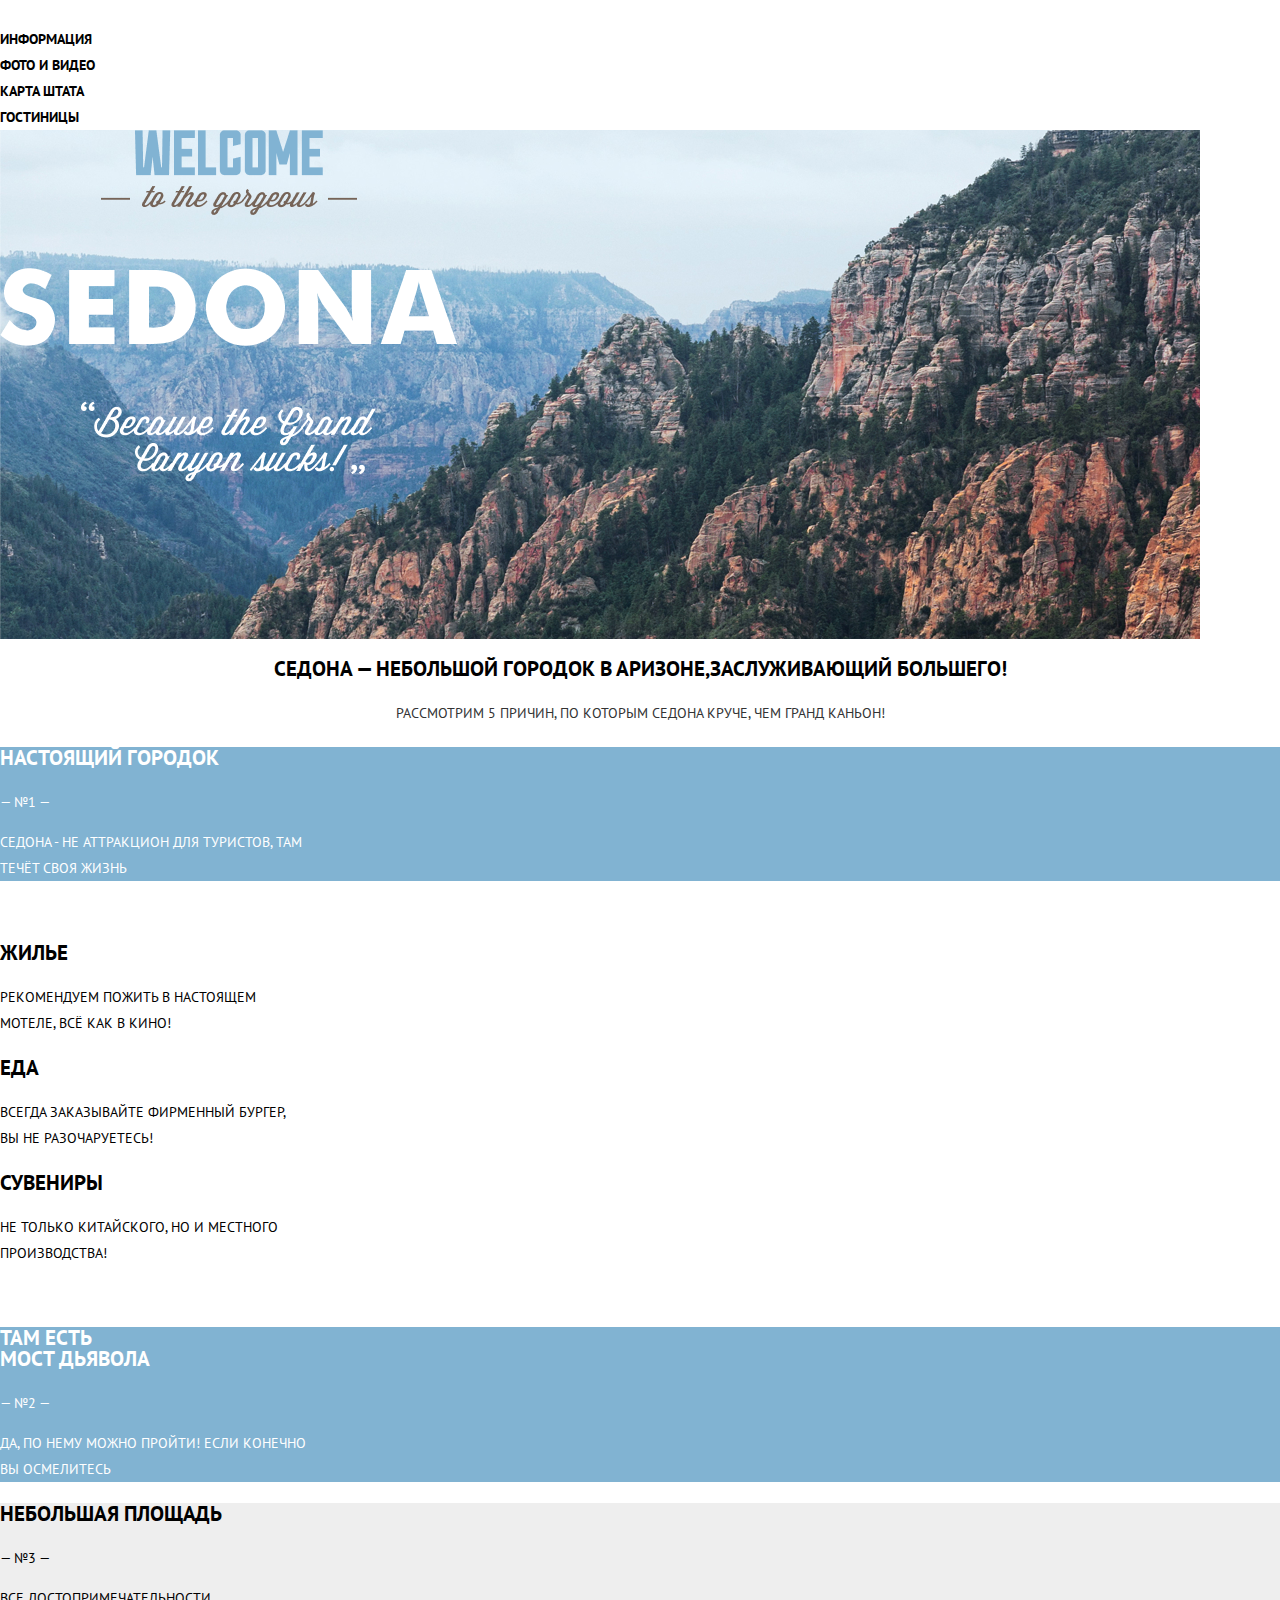
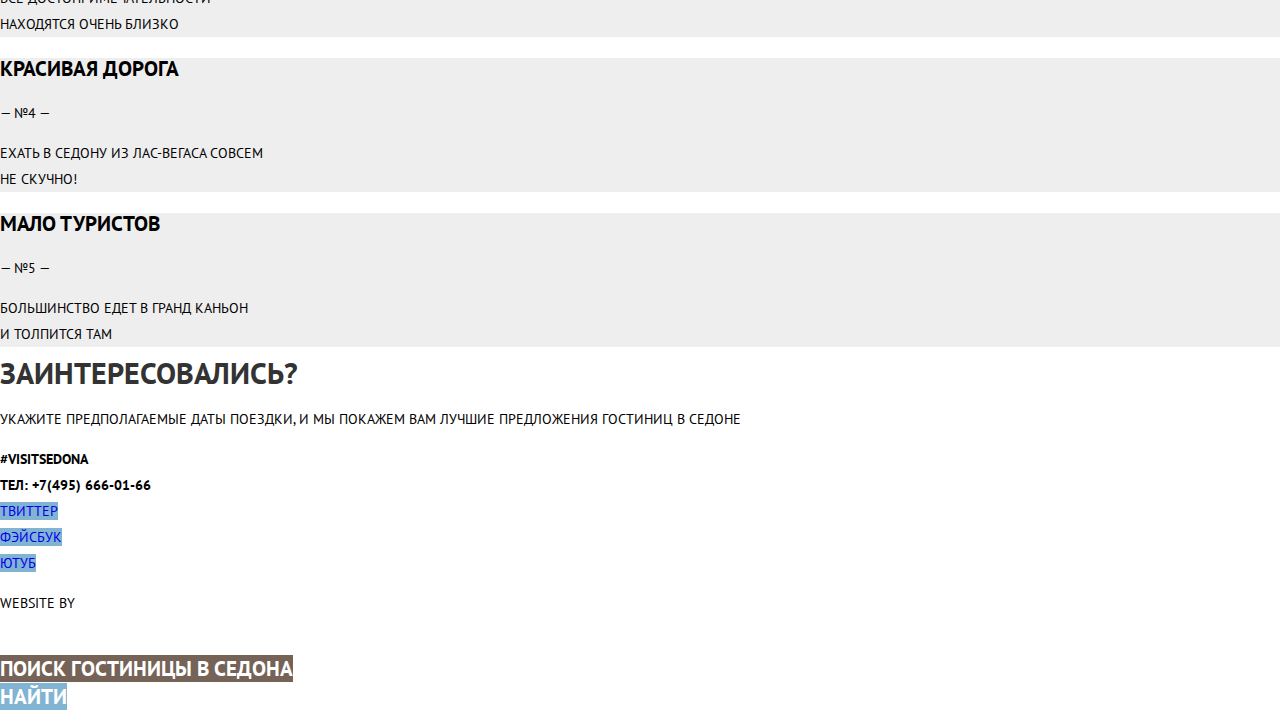
==== index.html @ 7ae0f2f6 "Стилизация главной страницы" ====
<!DOCTYPE html>
<html class="page" lang="ru">
<head>

  <meta charset="UTF-8">
  <title>Добро пожаловать в г.Седона</title>
  <link  rel="stylesheet" href="https://fonts.googleapis.com/css2?family=PT+Sans:wght@400;700&display=swap">
  <link rel="stylesheet" href="css/normalize.css">
  <link rel="stylesheet" href="css/style.css">

</head>

<body class="page-body">

<header class="main-header">

  <div class="logo">
    <img src="https://via.placeholder.com/150x100" alt="">
  </div>

<nav class="main-navigation">

  <ul class="site-navigation">
    <li><a class="nav-link" href="#">Информация</a></li>
    <li><a class="nav-link" href="#">Фото и видео</a></li>
    <li><a class="nav-link" href="#">Карта штата</a></li>
    <li><a class="nav-link" href="catalog.html">Гостиницы</a></li>
  </ul>

</nav>

</header>

<main class="container">

<div class="welcome welcome1">
  <img src="img/welcome.png" alt="Добро пожаловать в г.Седона">
</div>

<section class="reason">
  <h2 class="reason-h2">Седона — небольшой городок в Аризоне,заслуживающий большего!</h2>
  <p class="reason-p">Рассмотрим 5 причин, по которым Седона круче, чем гранд каньон!</p>
</section>

<section class="features-block1">

  <!--<h2>Преимущества Седона</h2>-->

<ul class="features-list-block1">
  <li class="features-item-block1">
    <h3 class="features-h3">Настоящий городок</h3>
   <p>— №1 —</p>
   <p>Седона - не аттракцион для туристов, там<br>течёт своя жизнь</p>
 </li>
</ul>

<div class="foto-features1">
  <img src="https://via.placeholder.com/150x100" alt="">
</div>

</section>

<section class="features-block2">

  <ul class="features-list-block2">
    <li class="features-item-block2">
      <h3 class="features-h3">Жилье</h3>
    <p>Рекомендуем пожить в настоящем<br> мотеле, всё как в кино!</p>
  </li>
    <li class="features-item-block2">
      <h3 class="features-h3">Еда</h3>
    <p>Всегда заказывайте фирменный бургер,<br> вы не разочаруетесь!</p>
  </li>
    <li class="features-item-block2">
      <h3 class="features-h3">Сувениры</h3>
    <p>Не только китайского, но и местного<br>производства!</p>
</li>
  </ul>

</section>

<section class="features-block1">

  <div class="foto-features2">
    <img src="https://via.placeholder.com/150x100" alt="">
  </div>

  <ul class="features-list-block1">
    <li class="features-item-block1">
  <h3 class="features-h3">Там есть <br> Мост дьявола</h3>
  <p>— №2 —</p>
  <p>Да, по нему можно пройти! Если конечно <br> вы осмелитесь</p>
</li>
</ul>

</section>

<section class="features-block3">

  <ul class="features-list-block3">
    <li class="features-item-block3">
      <h3 class="features-h3">Небольшая площадь</h3>
      <p>— №3 —</p>
      <p>Все достопримечательности <br> находятся очень близко</p>
    </li>
    <li class="features-item-block3">
      <h3 class="features-h3">Красивая дорога</h3>
      <p>— №4 —</p>
      <p>Ехать в седону из лас-вегаса совсем <br> не скучно!</p>
    </li>
      <li class="features-item-block3">
    <h3 class="features-h3">Мало туристов</h3>
    <p>— №5 —</p>
    <p>Большинство едет в гранд каньон <br> и толпится там</p>
  </li>
  </ul>

</section>

<section class="interest">
  <a class="button-interest" href="#">Заинтересовались?</a>
  <p>Укажите предполагаемые даты поездки, и мы покажем вам лучшие предложения гостиниц в Седоне</p>
<div class="map">
<!-- Здесь будет карта-->
</div>
</section>
</main>

<footer class="page-footer main-footer">

  <section class="footer-contact">
    <ul class="contact-list">
      <li class="contact-item">
        <a class="button-visit" href="#">#visitsedona</a><br>
        <a class="telephone" href="tel:+7495666-01-66">ТЕЛ: +7(495) 666-01-66</a>
      </li>
    </ul>
  </section>

  <section class="footer-social">
    <ul class="social-list">
      <li>
        <a class="social-button" href="#">Твиттер</a>
      </li>
      <li>
        <a class="social-button" href="#">Фэйсбук</a>
      </li>
      <li>
        <a class="social-button" href="#">Ютуб</a>
      </li>
    </ul>
  </section>

  <section class="footer-copyright">
  <p>Website by</p>
<div class="copyright">
<a class="button-copyright" href="https://htmlacademy.ru/intensive/htmlcss">
  <img src="https://via.placeholder.com/150x100" alt=""></a>
</div>
  </section>
</footer>

<section class="modal">
  <a class="hotel" href="#">Поиск гостиницы в Седона</a><br>
  <!-- Здесь будет форма записи-->
  <a class="button-search" href="#">Найти</a>
</section>
</body>
</html>
---- css/style.css ----
/*Variables*/
:root {
  --basic-white: #FFFFFF;
  --basic-black: #000000;
  --basic-lightblack: #333333;
  --basic-blue: #81B3D2;
  --basic-gray: #EEEEEE;
  --basic-brown: #766357;
  --basic-whitefooter: rgba(255, 255, 255, 0.9);

  --hover-blue: #669EC0;
  --active-blue: #5496BD;

  --special-form: #F2F2F2;

  --hover-brown:  #604E43;
  --active-brown: #503E33;
}
/* Global */
body {
  min-width: 1200px;
  margin: 0;
  padding: 0;
  text-transform: uppercase;
  font-family: PT Sans, Arial, sans-serif;
  font-size: 14px;
  font-weight: normal;
  font-style: normal;
  line-height: 26px;
  color: var(--basic-black);
  background-color: var(--basic-white);
  background-position: center;
  background-repeat:no-repeat;
}

a {
  text-decoration: none;
}
img {
  max-width: 100%;
  height: auto;
}
ul {
  list-style: none;
  margin: 0;
  padding: 0;
}
/*Main-main_navigation */

.site-navigation {
  font-weight: bold;
  background-color: transparent;
}

.nav-link {
  color: var(--basic-black);
}

/*Welcome*/

.welcome {
 width: 1200px;
 height: 509px;
 left: 40px;
 top: 55px;
 background-color: var(--basic-white);
 background-image: url("../img/photo.jpg");
 background-position: center;
}

/*Reason*/

.reason-h2 {
 font-weight: bold;
 font-size: 21px;
 color: var(--basic-black);
 text-align: center;
}

.reason-p {
 color: var(--basic-lightblack);
 text-align: center;
}

/*Features*/

.features-item-block1 {
  background-color: var(--basic-blue);
  color: var(--basic-white);
}

.features-h3 {
 font-weight: bold;
 font-size: 21px;
 line-height: 21px;

}

.features-block2 {
  background-color: var(--basic-white);
  color: var(--basic-black);
}

.features-item-block3 {
 background-color: var(--basic-gray);
 color: var(--basic-black);
}

/*Interest*/

.button-interest {
 font-weight: bold;
 font-size: 30px;
 line-height: 24px;
 color: var(--basic-lightblack);
}

/*Footer*/

.main-footer {
  background-color: var(--basic-whitefooter);
}

.button-visit,
.telephone,
.button-copyright {
 color: var(--basic-black);
 font-weight: bold;
}

.social-list a {
  background-color: var(--basic-blue);
}

.social-button:hover {
  background-color: var(--hover-blue);
}

.social-button:active {
  background-color: var(--active-blue);
}

/*Modal*/

.hotel {
 font-weight: bold;
 font-size: 21px;
 color: var(--basic-white);
 background-color: var(--basic-brown);
}

.button-search {
 font-weight: bold;
 font-size: 21px;
 color: var(--basic-white);
 background-color: var(--basic-blue);
}

.hotel:hover {
  background-color: var(--hover-brown);
}

.hotel:active {
  background-color: var(--active-brown);
}

.button-search:hover {
  background-color: var(--hover-blue);
}

.button-search:active {
  background-color: var(--active-blue);
}
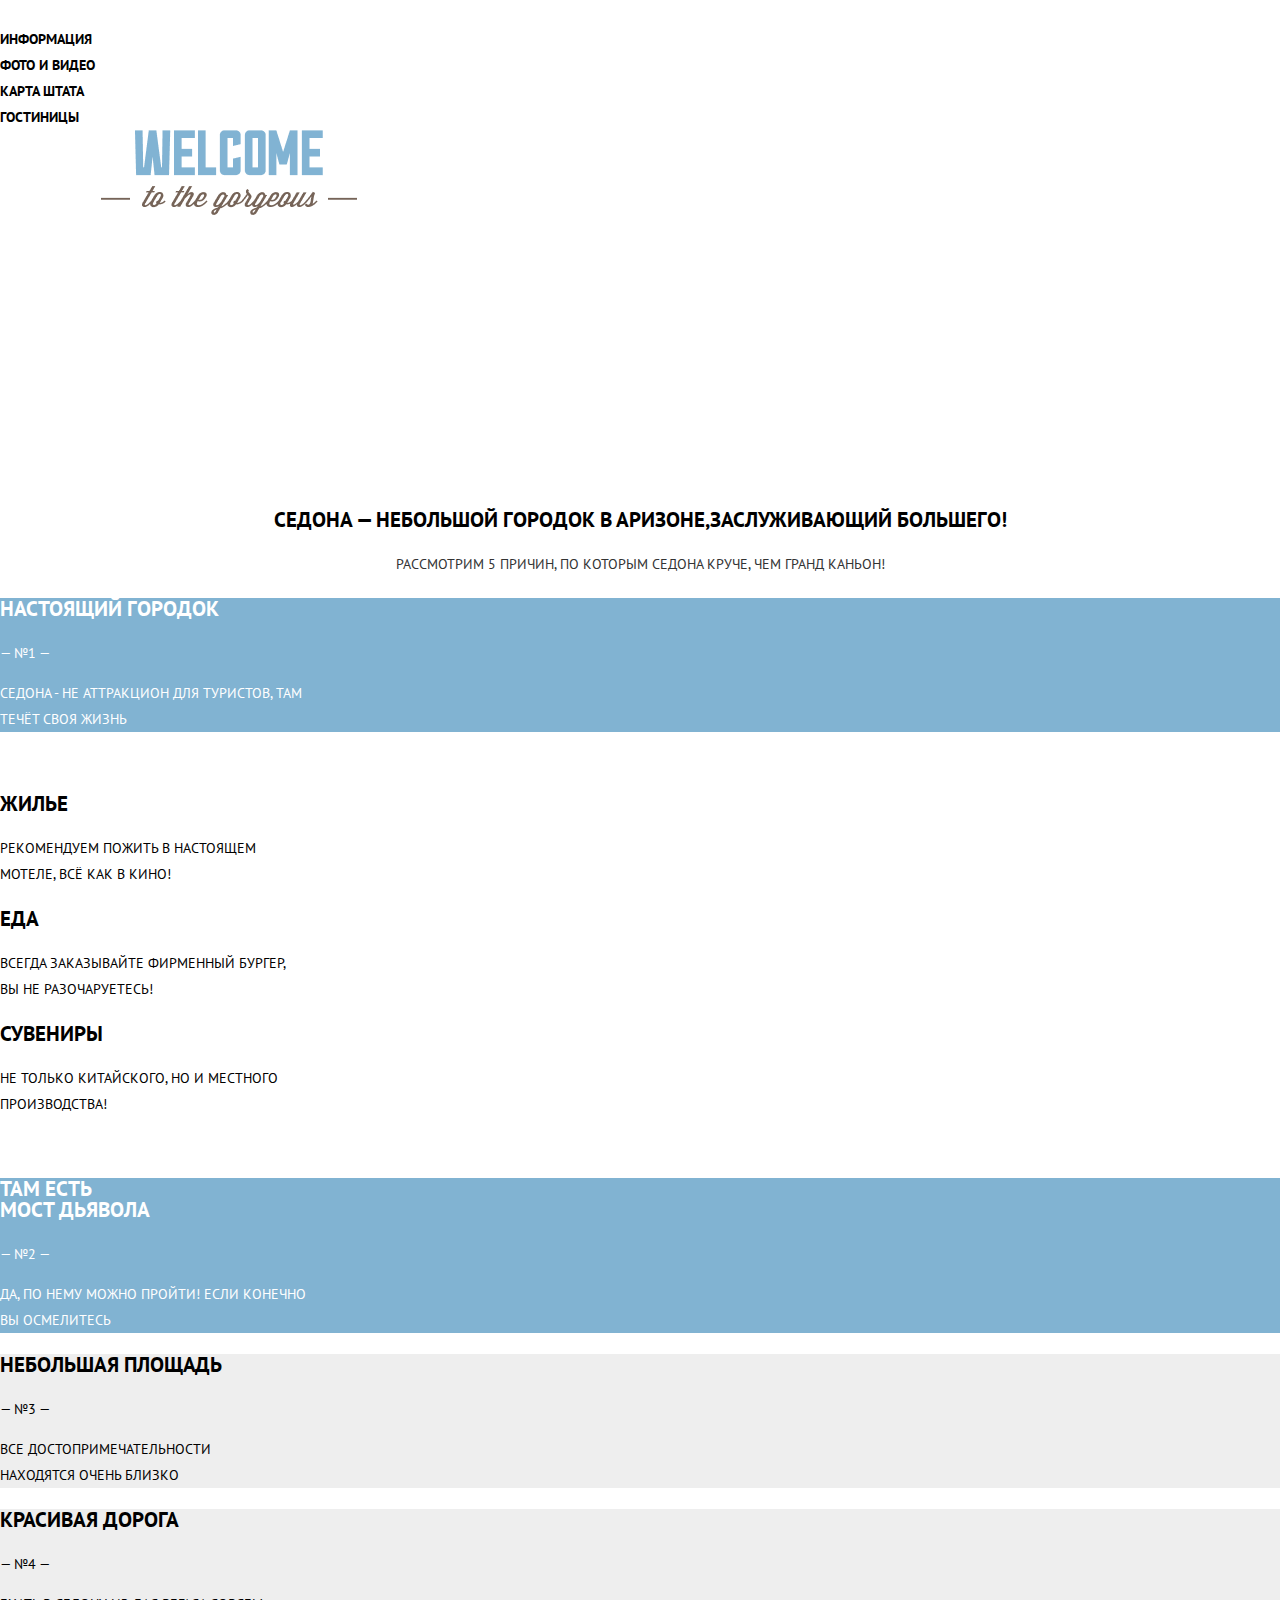
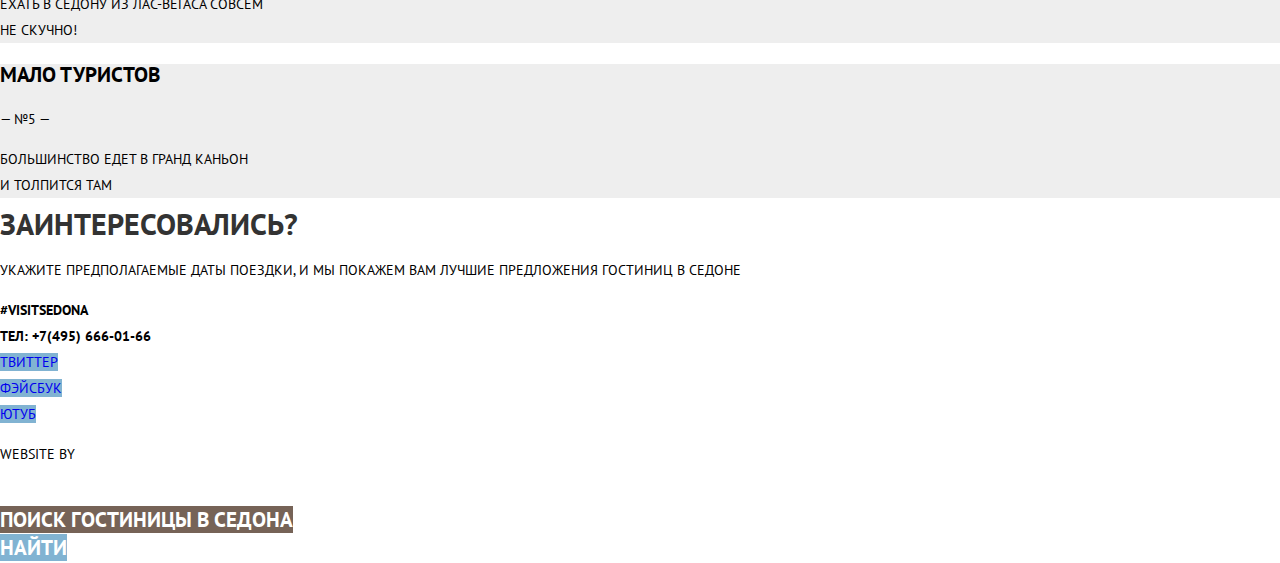
==== commit 7889729c: "Стилизация второй страницы" ====
--- a/index.html
+++ b/index.html
@@ -33,9 +33,11 @@
 
 <main class="container">
 
+<section>
 <div class="welcome welcome1">
   <img src="img/welcome.png" alt="Добро пожаловать в г.Седона">
 </div>
+</section
 
 <section class="reason">
   <h2 class="reason-h2">Седона — небольшой городок в Аризоне,заслуживающий большего!</h2>
--- a/css/style.css
+++ b/css/style.css
@@ -11,7 +11,10 @@
   --hover-blue: #669EC0;
   --active-blue: #5496BD;
 
-  --special-form: #F2F2F2;
+  --special-gray: #F2F2F2;
+  --special-gray2: #CACACA;
+  --special-gray3: #666666;
+
 
   --hover-brown:  #604E43;
   --active-brown: #503E33;
@@ -56,6 +59,16 @@
   color: var(--basic-black);
 }
 
+.nav-link:hover {
+color: var(--basic-blue);
+}
+
+.nav-link:active {
+  opacity: 0.3;
+}
+/*как сделать цвет для активной страницы?*/
+
+}
 /*Welcome*/
 
 .welcome {
@@ -64,8 +77,7 @@
  left: 40px;
  top: 55px;
  background-color: var(--basic-white);
- background-image: url("../img/photo.jpg");
- background-position: center;
+ background-image: url("../img/index.jpg");
 }
 
 /*Reason*/
@@ -171,3 +183,123 @@
 .button-search:active {
   background-color: var(--active-blue);
 }
+
+/*Catalog*/
+
+/*h3 in Catalog*/
+
+.catalog-h3 {
+ font-weight: bold;
+ font-size: 21px;
+}
+
+/*Filter*/
+
+.filter {
+ width: 1200px;
+ height: 217px;
+ left: 40px;
+ top: 56px;
+ background-image: url("../img/catalog.jpg");
+}
+
+/*Found*/
+.sorting {
+ font-size: 12px;
+ line-height: 18px;
+}
+
+button[type="button"] {
+ font-size: 12px;
+ line-height: 18px;
+}
+
+.button1 {
+ color: var(--basic-blue);
+}
+
+.button2,
+.button3 {
+ border: 1px dashed #81B3D2;
+ opacity: 0.3;
+ }
+
+.button2:hover,
+.button3:hover {
+  color: var(--basic-blue);
+}
+
+.button1:active,
+.button2:active,
+.button3:active {
+ color: var(--basic-black);
+}
+
+/*Arrows*/
+
+.button-up {
+ background-color: var(--special-gray2);
+}
+
+.button-down {
+ background-color: var(--basic-blue);
+}
+
+.button-up:hover,
+.button-down:hover {
+ background-color: var(--basic-black);
+}
+
+.button-up:active,
+.button-down:active {
+ background-color: var(--basic-blue);
+}
+
+/* list */
+
+.hotel-h3:hover {
+ color: var(--basic-blue);
+}
+
+.hotel-h3:active {
+ color: var(--basic-black);
+ opacity: 0.3;
+}
+
+.detail,
+.booking {
+ font-weight: bold;
+ line-height: 21px;
+ color: var(--basic-white);
+}
+.detail {
+ background-color: var(--basic-blue);
+}
+
+.booking {
+ background-color: var(--basic-brown);
+}
+
+.detail:hover {
+ background-color: var(--hover-blue);
+}
+
+.detail:active {
+  background-color: var(--active-blue);
+  opacity: 0.3;
+}
+
+.booking:hover {
+ background-color: var(--hover-brown);
+}
+
+.booking:active {
+  background-color: var(--active-brown);
+  opacity: 0.3;
+}
+
+.rating {
+  line-height: 21px;
+  background-color: var(--special-gray);
+  color: var(--special-gray3);
+}
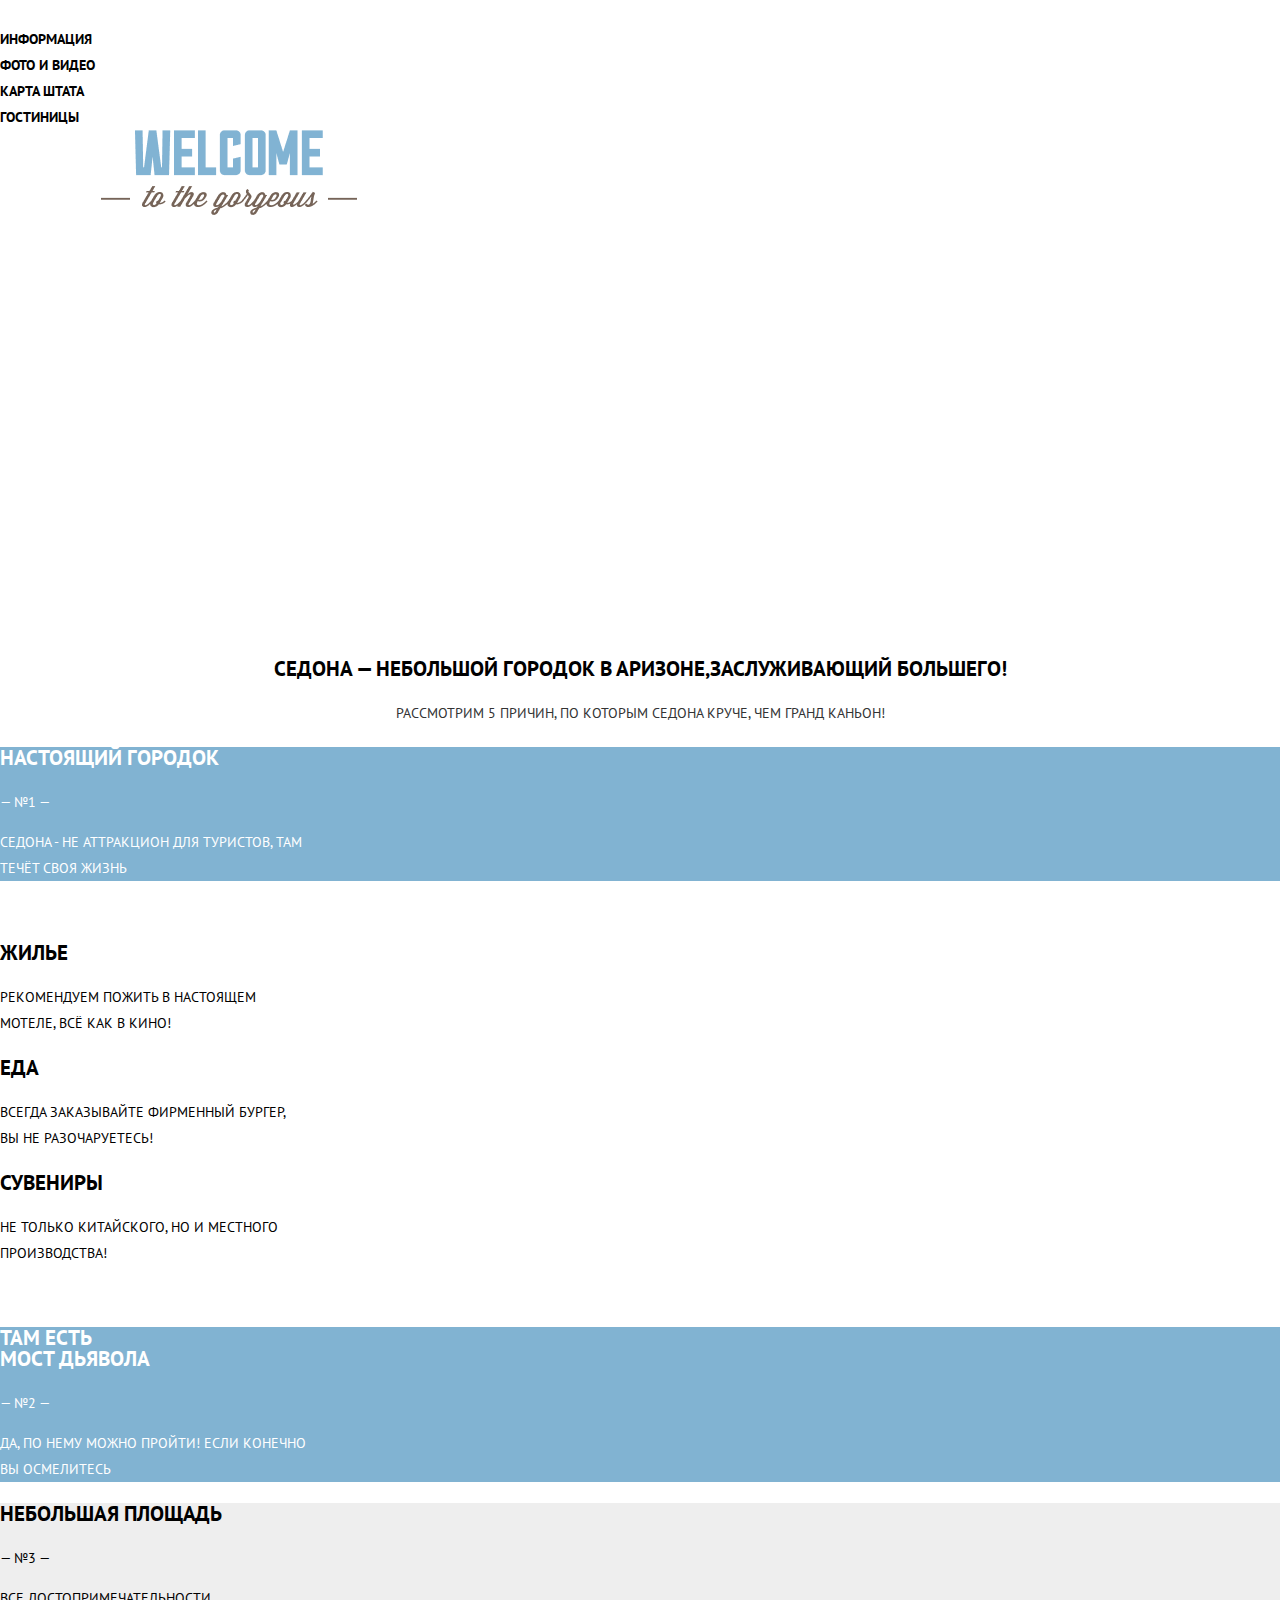
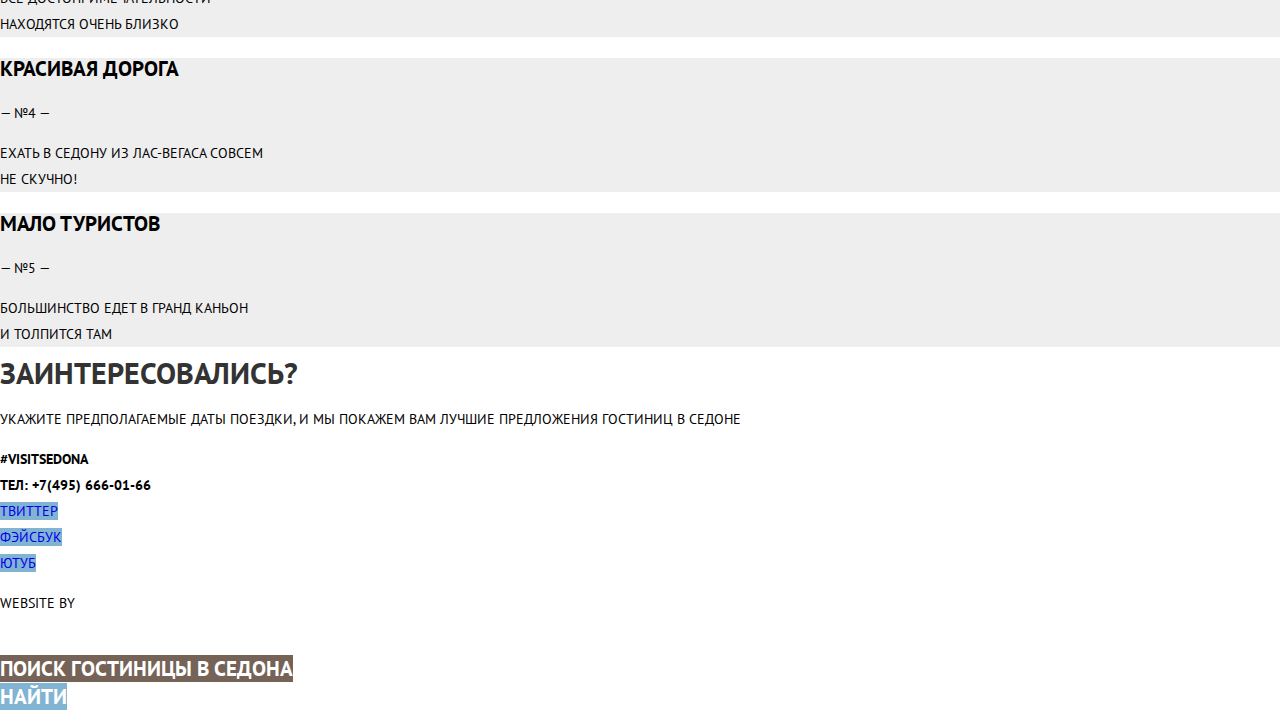
==== commit a4e1dd09: "Стилизация главной страницы" ====
--- a/index.html
+++ b/index.html
@@ -37,7 +37,7 @@
 <div class="welcome welcome1">
   <img src="img/welcome.png" alt="Добро пожаловать в г.Седона">
 </div>
-</section
+</section>
 
 <section class="reason">
   <h2 class="reason-h2">Седона — небольшой городок в Аризоне,заслуживающий большего!</h2>
--- a/css/style.css
+++ b/css/style.css
@@ -65,10 +65,12 @@
 
 .nav-link:active {
   opacity: 0.3;
-}
+
+
 /*как сделать цвет для активной страницы?*/
 
 }
+
 /*Welcome*/
 
 .welcome {
@@ -237,21 +239,21 @@
 
 /*Arrows*/
 
-.button-up {
+.up-arrows {
  background-color: var(--special-gray2);
 }
 
-.button-down {
+.down-arrows {
  background-color: var(--basic-blue);
 }
 
-.button-up:hover,
-.button-down:hover {
+.up-arrows:hover,
+.down-arrows:hover {
  background-color: var(--basic-black);
 }
 
-.button-up:active,
-.button-down:active {
+.up-arrows:active,
+.down-arrows:active {
  background-color: var(--basic-blue);
 }
 
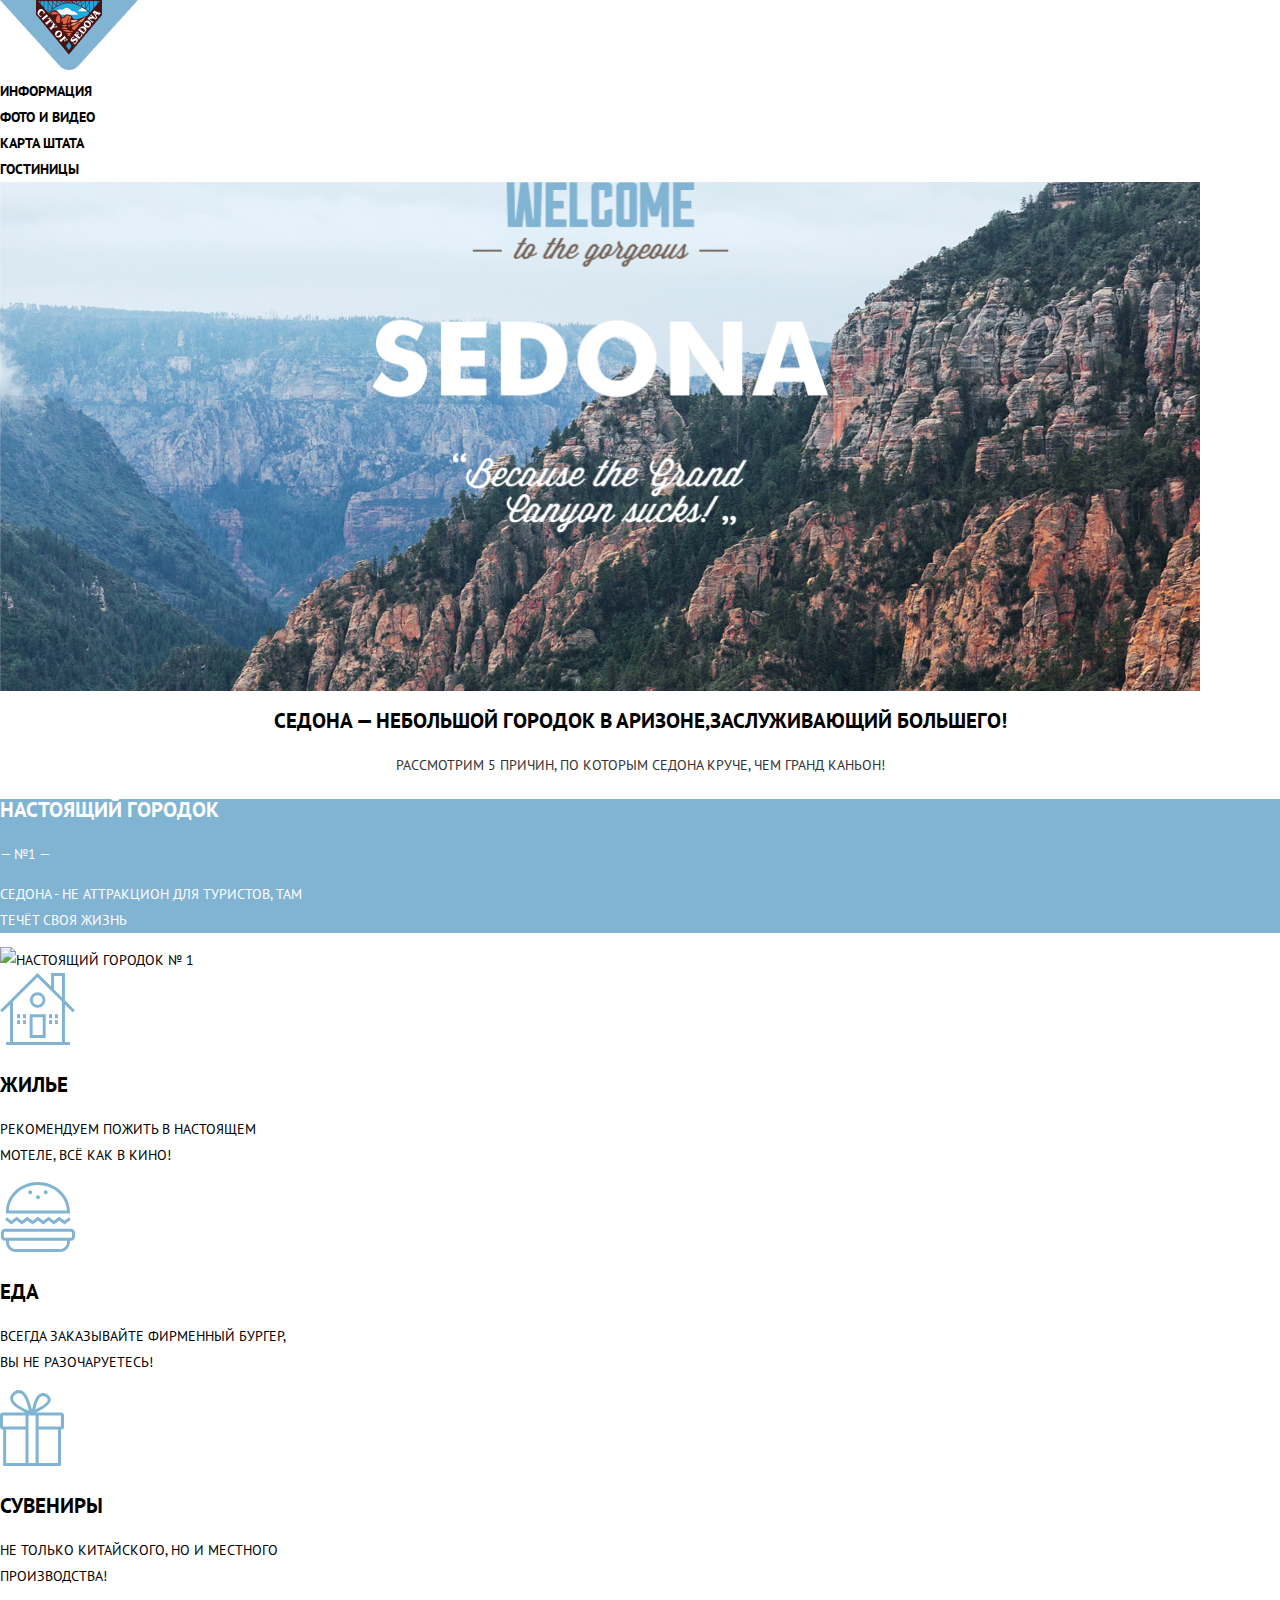
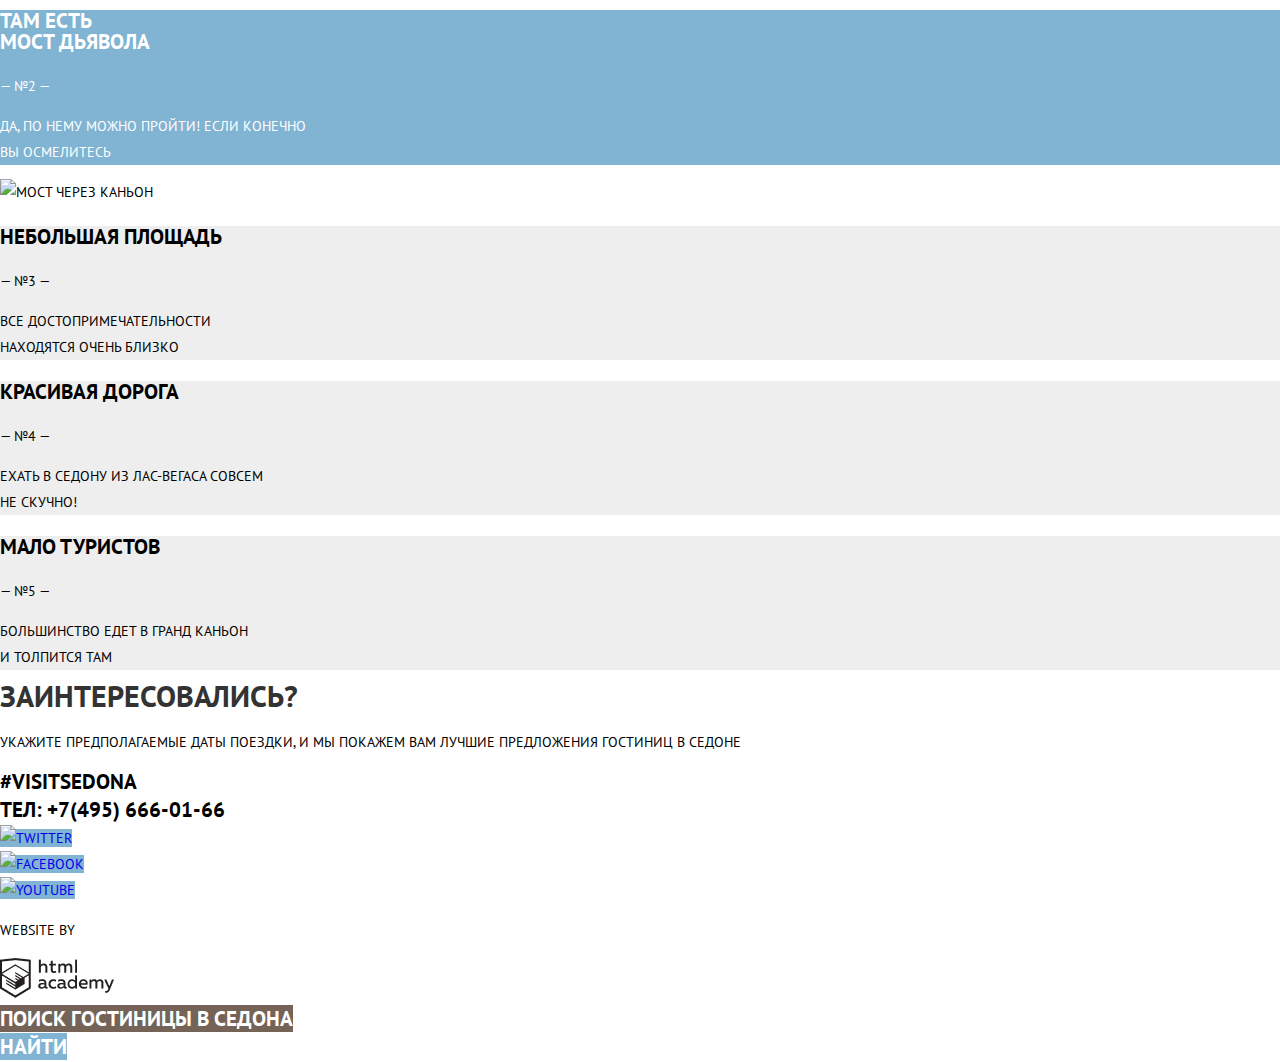
==== commit e6468113: "Графика всех страниц" ====
--- a/index.html
+++ b/index.html
@@ -15,7 +15,7 @@
 <header class="main-header">
 
   <div class="logo">
-    <img src="https://via.placeholder.com/150x100" alt="">
+    <img src="img/logo-index.png" width="138" height="70" alt="Логотип">
   </div>
 
 <nav class="main-navigation">
@@ -33,10 +33,11 @@
 
 <main class="container">
 
-<section>
-<div class="welcome welcome1">
-  <img src="img/welcome.png" alt="Добро пожаловать в г.Седона">
+<section class="welcome">
+<div class="welcome1">
+  <img class="img-welcome" src="img/welcome.png" width="457" height="351" alt="Добро пожаловать в г.Седона">
 </div>
+
 </section>
 
 <section class="reason">
@@ -57,7 +58,7 @@
 </ul>
 
 <div class="foto-features1">
-  <img src="https://via.placeholder.com/150x100" alt="">
+  <img src="img/true-city.jpg" width="800" height="256" alt="Настоящий городок № 1">
 </div>
 
 </section>
@@ -66,14 +67,17 @@
 
   <ul class="features-list-block2">
     <li class="features-item-block2">
+      <img src="img/house.svg" width="75" height="72" alt="Домик">
       <h3 class="features-h3">Жилье</h3>
     <p>Рекомендуем пожить в настоящем<br> мотеле, всё как в кино!</p>
   </li>
     <li class="features-item-block2">
+      <img src="img/burger.svg" width="75" height="70" alt="Бургер">
       <h3 class="features-h3">Еда</h3>
     <p>Всегда заказывайте фирменный бургер,<br> вы не разочаруетесь!</p>
   </li>
     <li class="features-item-block2">
+      <img src="img/gift.svg" width="64" height="77" alt="Подарок">
       <h3 class="features-h3">Сувениры</h3>
     <p>Не только китайского, но и местного<br>производства!</p>
 </li>
@@ -83,10 +87,6 @@
 
 <section class="features-block1">
 
-  <div class="foto-features2">
-    <img src="https://via.placeholder.com/150x100" alt="">
-  </div>
-
   <ul class="features-list-block1">
     <li class="features-item-block1">
   <h3 class="features-h3">Там есть <br> Мост дьявола</h3>
@@ -94,6 +94,10 @@
   <p>Да, по нему можно пройти! Если конечно <br> вы осмелитесь</p>
 </li>
 </ul>
+
+<div class="foto-features2">
+  <img src="img/bridge-devil.jpg" width="800" height="256" alt="Мост через каньон">
+</div>
 
 </section>
 
@@ -142,13 +146,19 @@
   <section class="footer-social">
     <ul class="social-list">
       <li>
-        <a class="social-button" href="#">Твиттер</a>
+        <a class="social-button" href="#">
+          <img src="img/twitter.png" width="17" height="15"  alt="twitter">
+        </a>
       </li>
       <li>
-        <a class="social-button" href="#">Фэйсбук</a>
+        <a class="social-button" href="#">
+          <img src="img/fb-icon.png" width="12" height="22" alt="facebook">
+        </a>
       </li>
       <li>
-        <a class="social-button" href="#">Ютуб</a>
+        <a class="social-button" href="#">
+          <img src="img/youtube.png" width="20" height="16" alt="youtube">
+        </a>
       </li>
     </ul>
   </section>
@@ -157,7 +167,7 @@
   <p>Website by</p>
 <div class="copyright">
 <a class="button-copyright" href="https://htmlacademy.ru/intensive/htmlcss">
-  <img src="https://via.placeholder.com/150x100" alt=""></a>
+  <img src="img/logo-htmlacademy.png" width="115" height="41" alt="Логотип академии"></a>
 </div>
   </section>
 </footer>
--- a/css/style.css
+++ b/css/style.css
@@ -18,6 +18,8 @@
 
   --hover-brown:  #604E43;
   --active-brown: #503E33;
+
+  --active-logotip: #BDBBBC;
 }
 /* Global */
 body {
@@ -39,47 +41,48 @@
 a {
   text-decoration: none;
 }
+
 img {
   max-width: 100%;
   height: auto;
 }
+
 ul {
   list-style: none;
   margin: 0;
   padding: 0;
 }
+
 /*Main-main_navigation */
 
-.site-navigation {
-  font-weight: bold;
-  background-color: transparent;
-}
-
 .nav-link {
-  color: var(--basic-black);
+ font-weight: bold;
+ color: var(--basic-black);
 }
 
 .nav-link:hover {
-color: var(--basic-blue);
+ color: var(--basic-blue);
 }
 
 .nav-link:active {
-  opacity: 0.3;
-
-
+ opacity: 0.3;
+}
 /*как сделать цвет для активной страницы?*/
 
-}
-
 /*Welcome*/
 
-.welcome {
+.welcome1 {
  width: 1200px;
  height: 509px;
  left: 40px;
  top: 55px;
- background-color: var(--basic-white);
- background-image: url("../img/index.jpg");
+ background-image: url("../img/photo.jpg");
+}
+
+.img-welcome {
+ display: block;
+ margin-left: auto;
+ margin-right: auto;
 }
 
 /*Reason*/
@@ -87,7 +90,6 @@
 .reason-h2 {
  font-weight: bold;
  font-size: 21px;
- color: var(--basic-black);
  text-align: center;
 }
 
@@ -112,12 +114,10 @@
 
 .features-block2 {
   background-color: var(--basic-white);
-  color: var(--basic-black);
 }
 
 .features-item-block3 {
  background-color: var(--basic-gray);
- color: var(--basic-black);
 }
 
 /*Interest*/
@@ -135,13 +135,6 @@
   background-color: var(--basic-whitefooter);
 }
 
-.button-visit,
-.telephone,
-.button-copyright {
- color: var(--basic-black);
- font-weight: bold;
-}
-
 .social-list a {
   background-color: var(--basic-blue);
 }
@@ -187,13 +180,6 @@
 }
 
 /*Catalog*/
-
-/*h3 in Catalog*/
-
-.catalog-h3 {
- font-weight: bold;
- font-size: 21px;
-}
 
 /*Filter*/
 
@@ -205,6 +191,17 @@
  background-image: url("../img/catalog.jpg");
 }
 
+/*Стили для всех классов в списках*/
+
+.button-visit,
+.telephone,
+.catalog-h3 {
+  text-decoration: none;
+  color: var(--basic-black);
+  font-weight: bold;
+  font-size: 21px;
+}
+
 /*Found*/
 .sorting {
  font-size: 12px;
@@ -222,13 +219,13 @@
 
 .button2,
 .button3 {
- border: 1px dashed #81B3D2;
+ border: 1px dashed var(--basic-blue);
  opacity: 0.3;
  }
 
 .button2:hover,
 .button3:hover {
-  color: var(--basic-blue);
+ color: var(--basic-blue);
 }
 
 .button1:active,
@@ -305,3 +302,6 @@
   background-color: var(--special-gray);
   color: var(--special-gray3);
 }
+.star {
+  color: var(--basic-blue);
+}
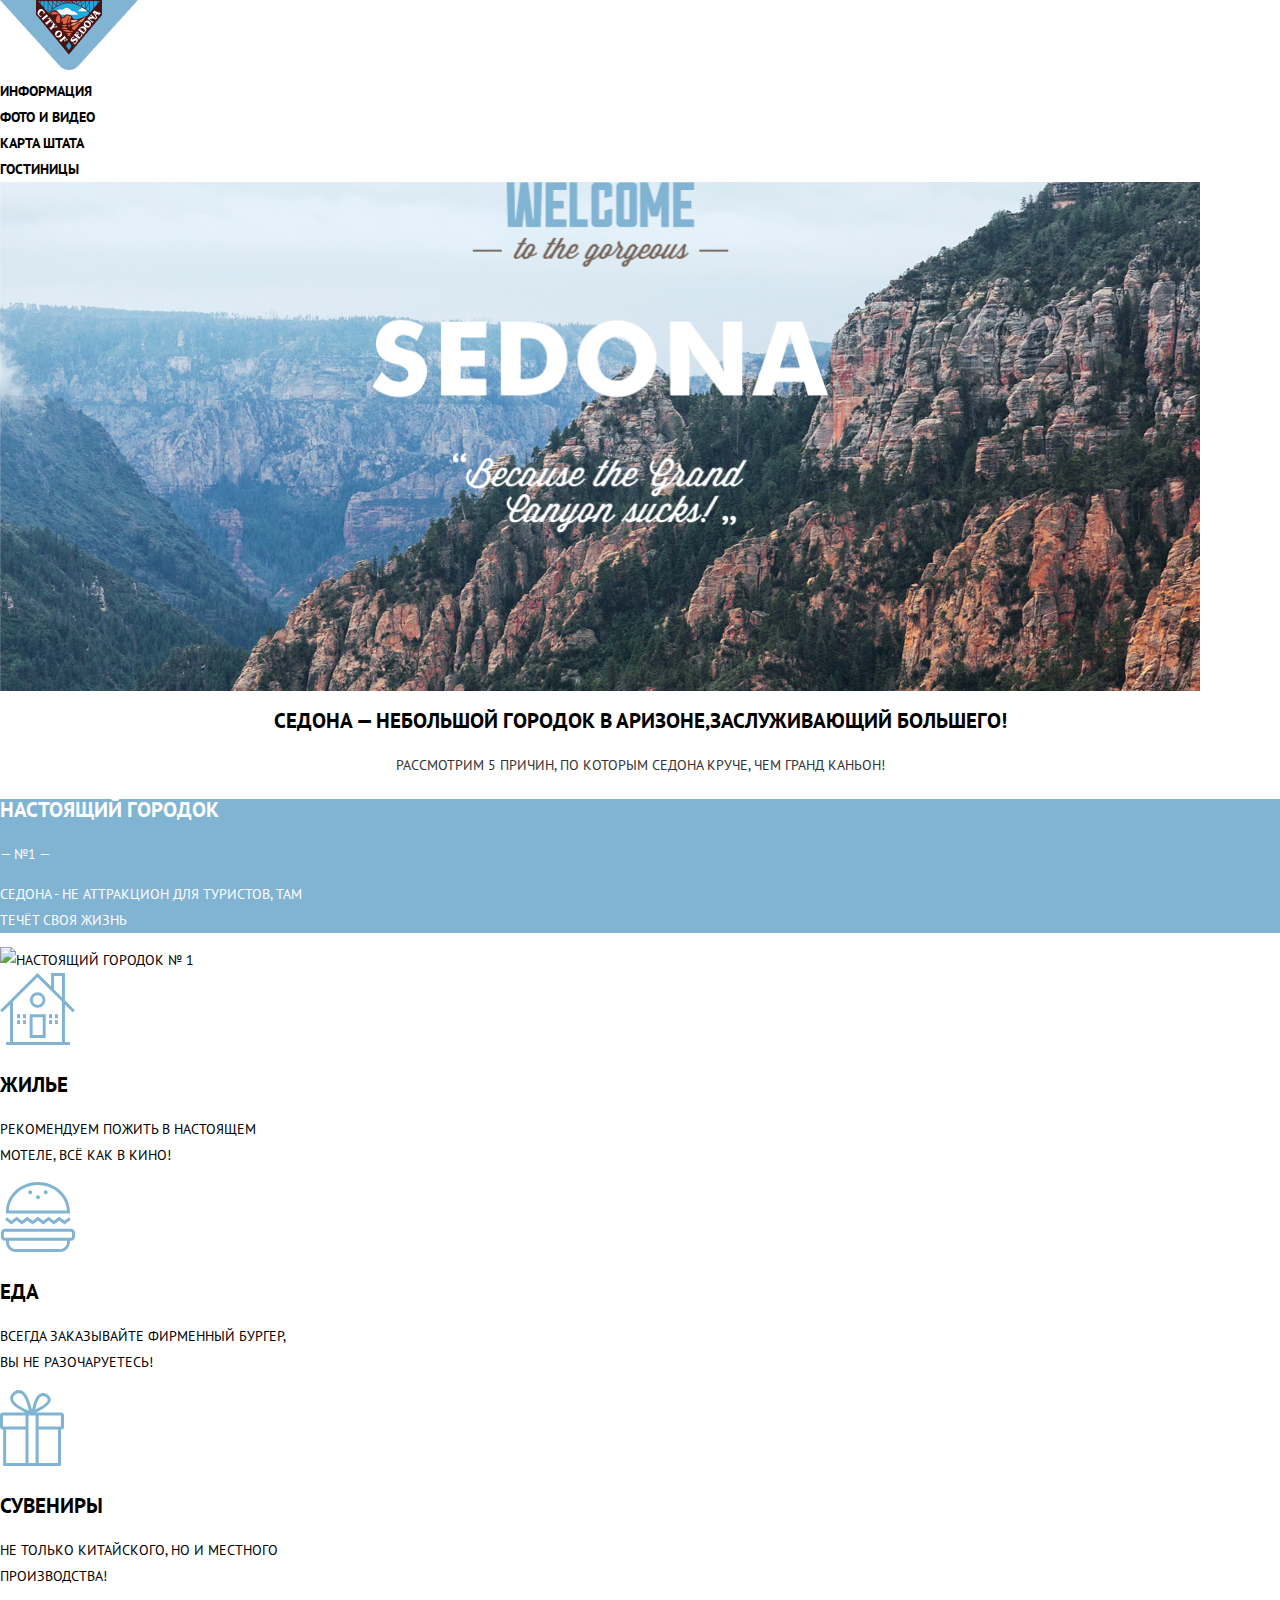
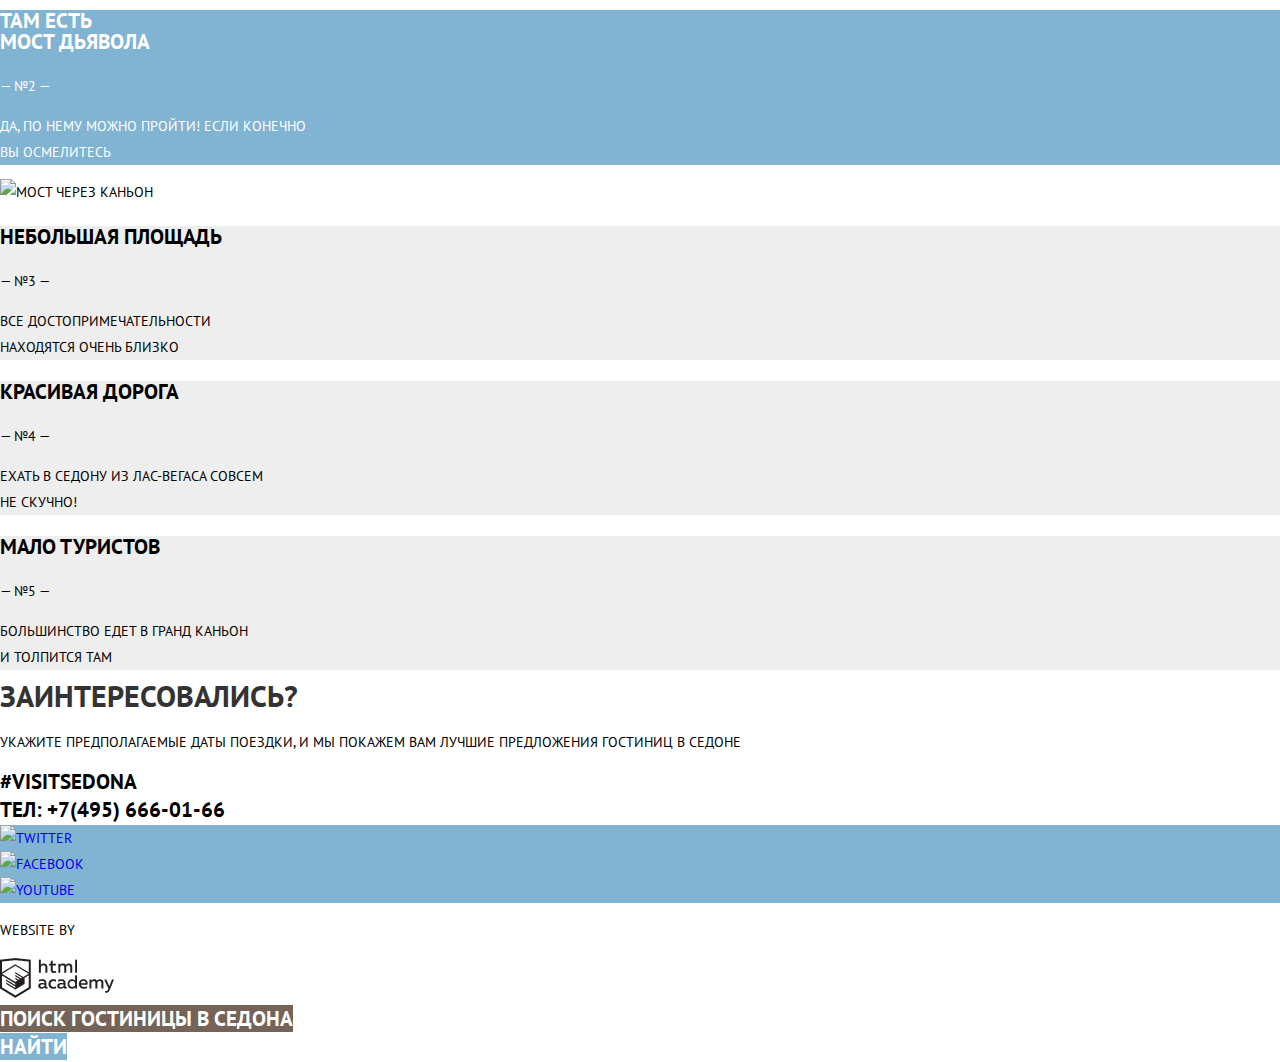
==== commit 61f61da9: "Графика внутренних страниц" ====
--- a/index.html
+++ b/index.html
@@ -145,17 +145,17 @@
 
   <section class="footer-social">
     <ul class="social-list">
-      <li>
+      <li class="style-social">
         <a class="social-button" href="#">
           <img src="img/twitter.png" width="17" height="15"  alt="twitter">
         </a>
       </li>
-      <li>
+      <li class="style-social">
         <a class="social-button" href="#">
           <img src="img/fb-icon.png" width="12" height="22" alt="facebook">
         </a>
       </li>
-      <li>
+      <li class="style-social">
         <a class="social-button" href="#">
           <img src="img/youtube.png" width="20" height="16" alt="youtube">
         </a>
--- a/css/style.css
+++ b/css/style.css
@@ -47,10 +47,29 @@
   height: auto;
 }
 
-ul {
-  list-style: none;
-  margin: 0;
-  padding: 0;
+/* Стили для ul */
+
+.site-navigation,
+.features-list-block1,
+.features-list-block2,
+.features-list-block3,
+.contact-list,
+.social-list,
+.list-hotel {
+ list-style: none;
+ margin: 0;
+ padding: 0;
+}
+
+/*Стили для li*/
+
+.reason-h2,
+.button-visit,
+.telephone,
+.catalog-h3 {
+  color: var(--basic-black);
+  font-weight: bold;
+  font-size: 21px;
 }
 
 /*Main-main_navigation */
@@ -87,22 +106,19 @@
 
 /*Reason*/
 
-.reason-h2 {
- font-weight: bold;
- font-size: 21px;
+.reason {
  text-align: center;
 }
 
 .reason-p {
  color: var(--basic-lightblack);
- text-align: center;
 }
 
 /*Features*/
 
 .features-item-block1 {
-  background-color: var(--basic-blue);
-  color: var(--basic-white);
+ background-color: var(--basic-blue);
+ color: var(--basic-white);
 }
 
 .features-h3 {
@@ -135,8 +151,9 @@
   background-color: var(--basic-whitefooter);
 }
 
-.social-list a {
+.style-social {
   background-color: var(--basic-blue);
+  background-size: 100%;
 }
 
 .social-button:hover {
@@ -191,24 +208,9 @@
  background-image: url("../img/catalog.jpg");
 }
 
-/*Стили для всех классов в списках*/
-
-.button-visit,
-.telephone,
-.catalog-h3 {
-  text-decoration: none;
-  color: var(--basic-black);
-  font-weight: bold;
-  font-size: 21px;
-}
-
 /*Found*/
+
 .sorting {
- font-size: 12px;
- line-height: 18px;
-}
-
-button[type="button"] {
  font-size: 12px;
  line-height: 18px;
 }
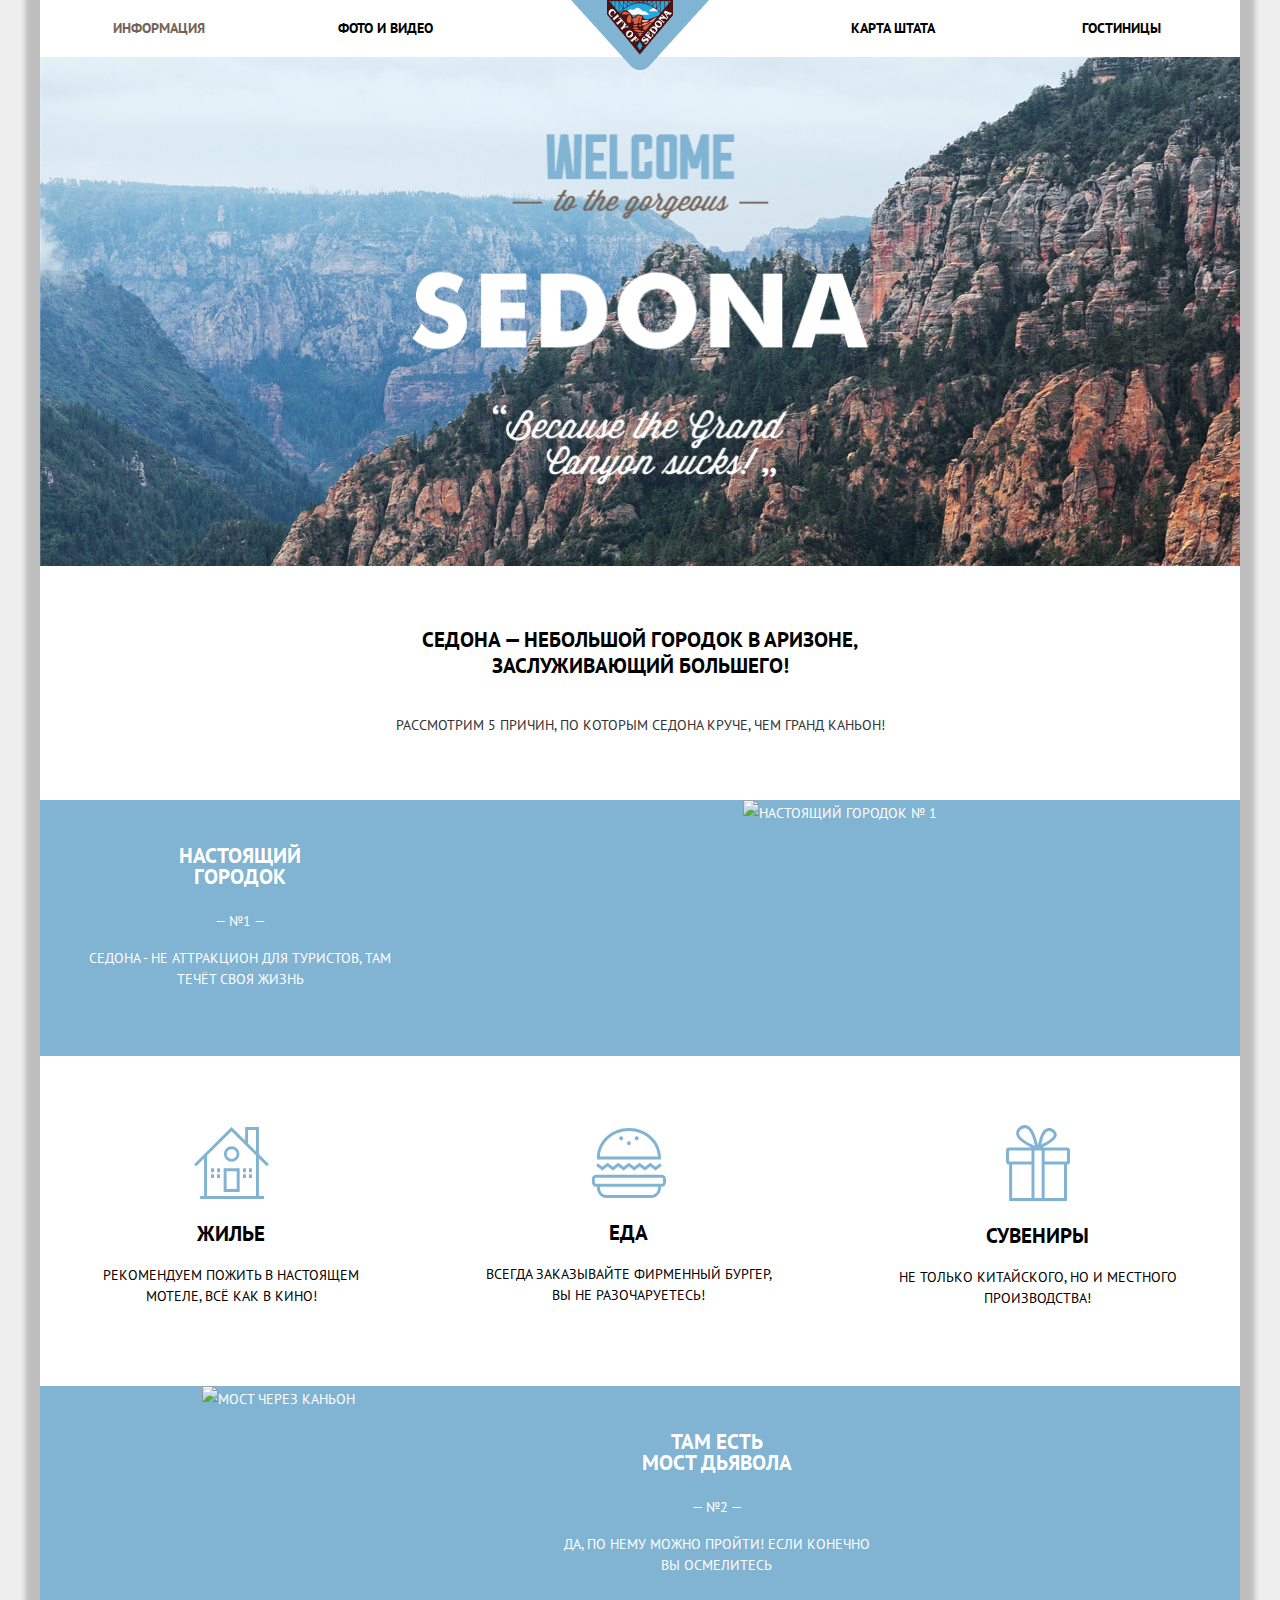
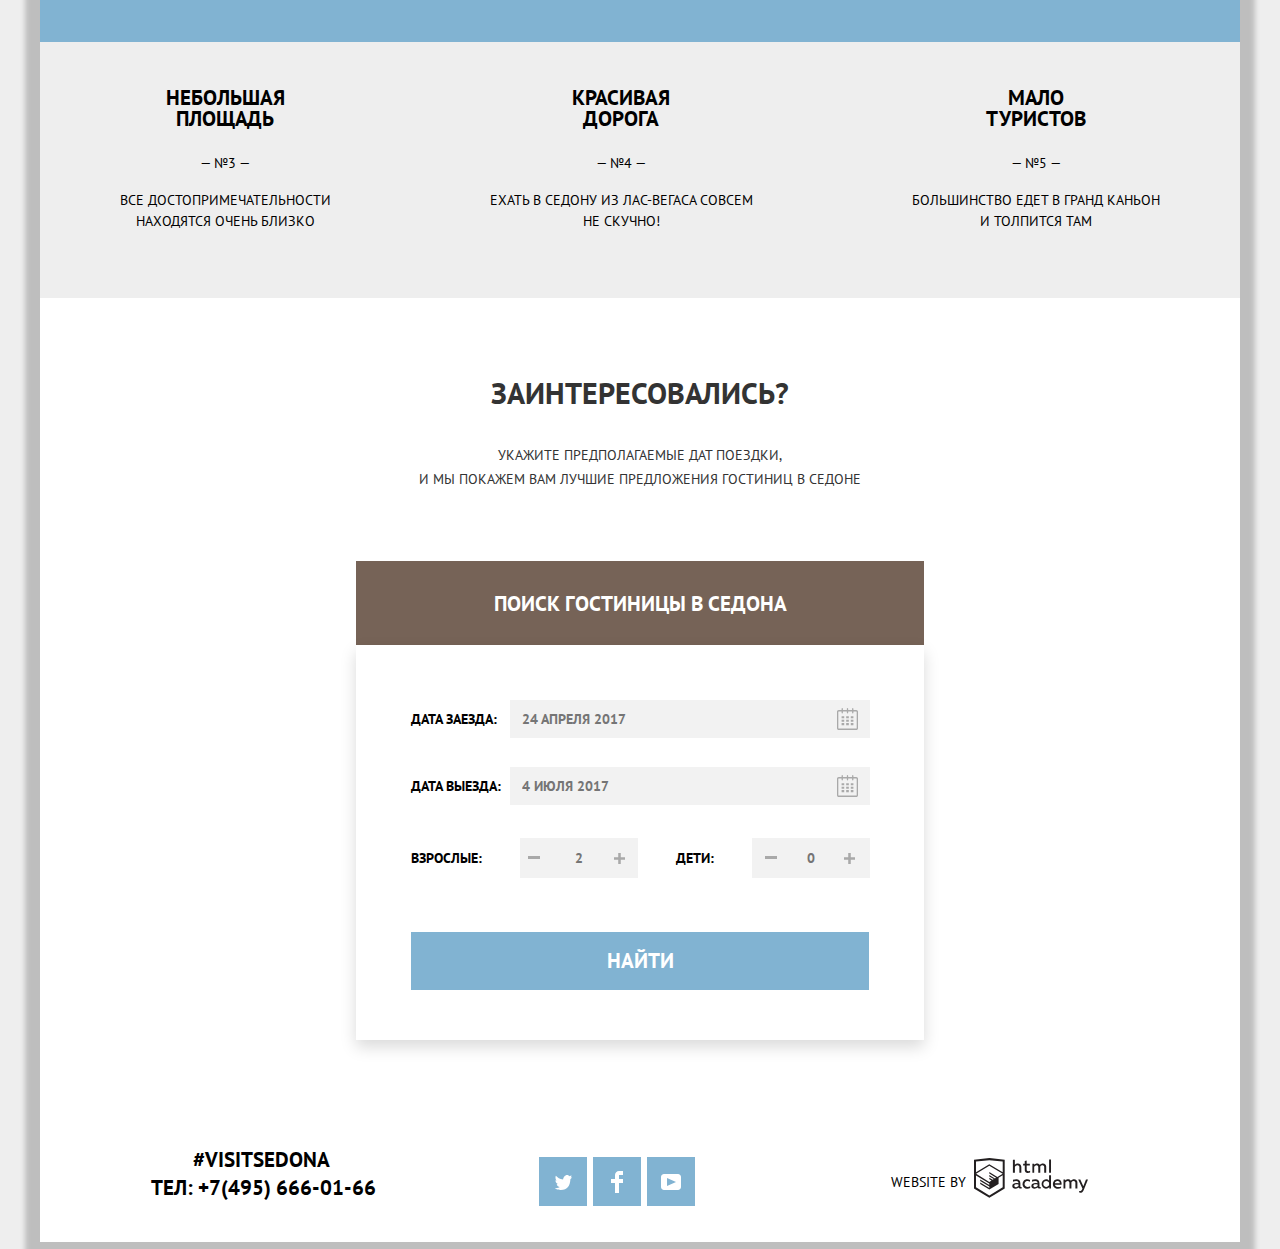
==== commit 36927ac3: "Оживляем интерактивные элементы" ====
--- a/index.html
+++ b/index.html
@@ -1,181 +1,271 @@
 <!DOCTYPE html>
 <html class="page" lang="ru">
+
 <head>
-
-  <meta charset="UTF-8">
+  <meta charset="UTF-8" />
   <title>Добро пожаловать в г.Седона</title>
-  <link  rel="stylesheet" href="https://fonts.googleapis.com/css2?family=PT+Sans:wght@400;700&display=swap">
-  <link rel="stylesheet" href="css/normalize.css">
-  <link rel="stylesheet" href="css/style.css">
-
+  <link rel="stylesheet" href="https://fonts.googleapis.com/css2?family=PT+Sans:wght@400;700&display=swap" />
+  <link rel="stylesheet" href="css/normalize.css" />
+  <link rel="stylesheet" href="css/style.css" />
 </head>
 
 <body class="page-body">
 
-<header class="main-header">
-
-  <div class="logo">
-    <img src="img/logo-index.png" width="138" height="70" alt="Логотип">
+  <header class="main-header">
+    <div class="logo1">
+    <a class="logo-div">
+      <img src="img/logo-index.png" width="138" height="70" alt="Логотип" />
+    </a>
   </div>
-
-<nav class="main-navigation">
-
-  <ul class="site-navigation">
-    <li><a class="nav-link" href="#">Информация</a></li>
-    <li><a class="nav-link" href="#">Фото и видео</a></li>
-    <li><a class="nav-link" href="#">Карта штата</a></li>
-    <li><a class="nav-link" href="catalog.html">Гостиницы</a></li>
-  </ul>
-
-</nav>
-
-</header>
-
-<main class="container">
-
-<section class="welcome">
-<div class="welcome1">
-  <img class="img-welcome" src="img/welcome.png" width="457" height="351" alt="Добро пожаловать в г.Седона">
-</div>
-
-</section>
-
-<section class="reason">
-  <h2 class="reason-h2">Седона — небольшой городок в Аризоне,заслуживающий большего!</h2>
-  <p class="reason-p">Рассмотрим 5 причин, по которым Седона круче, чем гранд каньон!</p>
-</section>
-
-<section class="features-block1">
-
-  <!--<h2>Преимущества Седона</h2>-->
-
-<ul class="features-list-block1">
-  <li class="features-item-block1">
-    <h3 class="features-h3">Настоящий городок</h3>
-   <p>— №1 —</p>
-   <p>Седона - не аттракцион для туристов, там<br>течёт своя жизнь</p>
- </li>
-</ul>
-
-<div class="foto-features1">
-  <img src="img/true-city.jpg" width="800" height="256" alt="Настоящий городок № 1">
-</div>
-
-</section>
-
-<section class="features-block2">
-
-  <ul class="features-list-block2">
-    <li class="features-item-block2">
-      <img src="img/house.svg" width="75" height="72" alt="Домик">
-      <h3 class="features-h3">Жилье</h3>
-    <p>Рекомендуем пожить в настоящем<br> мотеле, всё как в кино!</p>
-  </li>
-    <li class="features-item-block2">
-      <img src="img/burger.svg" width="75" height="70" alt="Бургер">
-      <h3 class="features-h3">Еда</h3>
-    <p>Всегда заказывайте фирменный бургер,<br> вы не разочаруетесь!</p>
-  </li>
-    <li class="features-item-block2">
-      <img src="img/gift.svg" width="64" height="77" alt="Подарок">
-      <h3 class="features-h3">Сувениры</h3>
-    <p>Не только китайского, но и местного<br>производства!</p>
-</li>
-  </ul>
-
-</section>
-
-<section class="features-block1">
-
-  <ul class="features-list-block1">
-    <li class="features-item-block1">
-  <h3 class="features-h3">Там есть <br> Мост дьявола</h3>
-  <p>— №2 —</p>
-  <p>Да, по нему можно пройти! Если конечно <br> вы осмелитесь</p>
-</li>
-</ul>
-
-<div class="foto-features2">
-  <img src="img/bridge-devil.jpg" width="800" height="256" alt="Мост через каньон">
-</div>
-
-</section>
-
-<section class="features-block3">
-
-  <ul class="features-list-block3">
-    <li class="features-item-block3">
-      <h3 class="features-h3">Небольшая площадь</h3>
-      <p>— №3 —</p>
-      <p>Все достопримечательности <br> находятся очень близко</p>
-    </li>
-    <li class="features-item-block3">
-      <h3 class="features-h3">Красивая дорога</h3>
-      <p>— №4 —</p>
-      <p>Ехать в седону из лас-вегаса совсем <br> не скучно!</p>
-    </li>
-      <li class="features-item-block3">
-    <h3 class="features-h3">Мало туристов</h3>
-    <p>— №5 —</p>
-    <p>Большинство едет в гранд каньон <br> и толпится там</p>
-  </li>
-  </ul>
-
-</section>
-
-<section class="interest">
-  <a class="button-interest" href="#">Заинтересовались?</a>
-  <p>Укажите предполагаемые даты поездки, и мы покажем вам лучшие предложения гостиниц в Седоне</p>
-<div class="map">
-<!-- Здесь будет карта-->
+    <nav class="main-navigation">
+      <div class="flex-navigation">
+        <ul class="site-navigation">
+          <li class="style-nav style-nav1">
+            <a class="nav-link active" href="#">Информация</a>
+          </li>
+          <li class="style-nav style-nav2">
+            <a class="nav-link" href="#">Фото и видео</a>
+          </li>
+          <li class="style-nav style-nav3">
+            <a class="nav-link" href="#">Карта штата</a>
+          </li>
+          <li class="style-nav style-nav4">
+            <a class="nav-link nav-link4" href="catalog.html">Гостиницы</a>
+          </li>
+        </ul>
+      </div>
+    </nav>
+  </header>
+
+  <main class="container">
+    <section class="welcome">
+      <div class="welcome1">
+        <img class="img-welcome" src="img/welcome.png" width="457" height="351" alt="Добро пожаловать в г.Седона" />
+      </div>
+    </section>
+
+    <section class="reason">
+      <h2 class="reason-h2">
+        Седона — небольшой городок в Аризоне, <br>заслуживающий большего!
+      </h2>
+      <p class="reason-p">
+        Рассмотрим 5 причин, по которым Седона круче, чем гранд каньон!
+      </p>
+    </section>
+
+    <div class="features">
+
+      <section class="features-block1">
+        <h2 class="visually-hidden">Преимущества Седона</h2>
+
+        <ul class="features-list-block1">
+          <li class="features-item1">
+            <h3 class="features-h3">Настоящий<br>городок</h3>
+            <p>— №1 —</p>
+             <p class="pclass"> Седона - не аттракцион для туристов, там<br />течёт своя жизнь
+            </p>
+          </li>
+          <li class="foto-features1">
+            <img src="img/true-city.jpg" width="800" height="256" alt="Настоящий городок № 1"/>
+          </li>
+        </ul>
+
+      </section>
+
+      <section class="features-block2">
+        <h2 class="visually-hidden">Преимущества Седона</h2>
+
+        <ul class="features-list-block2">
+          <li class="features-item2">
+            <img src="img/house.svg" width="75" height="72" alt="Домик" />
+            <h3 class="features-block2">Жилье</h3>
+            <p class="pclass">
+              Рекомендуем пожить в настоящем<br />
+              мотеле, всё как в кино!
+            </p>
+          </li>
+          <li class="features-item2">
+            <img src="img/burger.svg" width="75" height="70" alt="Бургер" />
+            <h3 class="features-block2">Еда</h3>
+            <p class="pclass">
+              Всегда заказывайте фирменный бургер,<br />
+              вы не разочаруетесь!
+            </p>
+          </li>
+          <li class="features-item2">
+            <img src="img/gift.svg" width="64" height="77" alt="Подарок" />
+            <h3 class="features-block2">Сувениры</h3>
+            <p class="pclass">Не только китайского, но и местного<br />производства!</p>
+          </li>
+        </ul>
+      </section>
+
+      <section class="features-block3">
+        <h2 class="visually-hidden">Преимущества Седона</h2>
+        <ul class="features-list-block3">
+          <li class="foto-features2"><img src="img/bridge-devil.jpg" width="800" height="256" alt="Мост через каньон" />
+          </li>
+          <li class="features-item1">
+            <h3 class="features-h3">
+              Там есть <br/>
+              Мост дьявола
+            </h3>
+            <p>— №2 —</p>
+            <p class="pclass">
+              Да, по нему можно пройти! Если конечно <br/>
+              вы осмелитесь
+            </p>
+          </li>
+        </ul>
+      </section>
+
+      <section class="features-block4">
+        <h2 class="visually-hidden">Преимущества Седона</h2>
+
+        <ul class="features-list-block4">
+
+          <li class="features-item-block4">
+            <h3 class="features-h3">Небольшая<br>площадь</h3>
+            <p>— №3 —</p>
+            <p class="pclass">
+              Все достопримечательности <br />
+              находятся очень близко
+            </p>
+          </li>
+
+          <li class="features-item-block4">
+            <h3 class="features-h3">Красивая<br>дорога</h3>
+            <p>— №4 —</p>
+            <p class="pclass">
+              Ехать в седону из лас-вегаса совсем <br />
+              не скучно!
+            </p>
+          </li>
+
+          <li class="features-item-block4">
+            <h3 class="features-h3">Мало<br>туристов</h3>
+            <p>— №5 —</p>
+            <p class="pclass">
+              Большинство едет в гранд каньон <br />
+              и толпится там
+            </p>
+          </li>
+        </ul>
+      </section>
+    </div>
+
+    <section class="interest">
+      <h2 class="visually-hidden"> Заинтересовались?</h2>
+      <div class="div-interest">
+          <h2> Заинтересовались?</h2>
+        <p>Укажите предполагаемые дат поездки,<br>и мы покажем вам лучшие
+          предложения гостиниц в Седоне</p>
+      </div>
+      <div>
+        <button class="checkhotel checkhotel-close" type="button"><span>Поиск гостиницы в Седона</span></button>
+      </div>
+  <div class="map">
+  <iframe src="https://www.google.com/maps/embed?pb=!1m18!1m12!1m3!1d418162.2562545959!2d-111.83698773564375!3d35.03441596107522!2m3!1f0!2f0!3f0!3m2!1i1024!2i768!4f13.1!3m3!1m2!1s0x872da132f942b00d%3A0x5548c523fa6c8efd!2z0KHQtdC00L7QvdCwLCDQkNGA0LjQt9C-0L3QsCA4NjMzNiwg0KHQqNCQ!5e0!3m2!1sru!2sru!4v1603132230379!5m2!1sru!2sru" width="1200" height="594" style="border:0"></iframe>
 </div>
 </section>
-</main>
-
-<footer class="page-footer main-footer">
-
-  <section class="footer-contact">
-    <ul class="contact-list">
-      <li class="contact-item">
-        <a class="button-visit" href="#">#visitsedona</a><br>
-        <a class="telephone" href="tel:+7495666-01-66">ТЕЛ: +7(495) 666-01-66</a>
-      </li>
-    </ul>
+  </main>
+
+  <footer class="page-footer main-footer">
+    <section class="footer-contact">
+      <ul class="contact-list">
+        <li class="contact-item">
+          <a class="button-visit" href="#">#visitsedona</a><br />
+          <a class="telephone" href="tel:+7495666-01-66">ТЕЛ: +7(495) 666-01-66</a>
+        </li>
+      </ul>
+    </section>
+    <section class="social-icon">
+      <ul class="social-list">
+        <li class="style-social">
+          <a class="social-button" href="#">
+            <svg width="17" height="16" viewBox="0 0 17 16" fill="none" xmlns="http://www.w3.org/2000/svg">
+              <path d="M10.95 1.14409C12.635 0.648089 13.934 1.41409 14.527 2.32309C15.2 2.09209 15.858 1.84209 16.538 1.61509C16.5249 2.30145 16.2117 2.94761 15.681 3.38309C16.366 3.55309 16.985 2.89209 16.985 2.89209C16.816 3.89209 15.979 4.68009 15.422 4.91609C15.191 11.6661 12.247 16.1331 5.34498 15.9981H4.89898C4.48898 15.9981 0.734977 15.5381 0.000976562 14.1111C2.27198 14.3071 3.89398 13.6891 4.69398 12.9341C3.73398 12.6341 2.01498 12.4571 1.71498 9.98409C2.06398 10.0901 2.27898 10.2121 2.90498 10.1031C1.70498 9.24709 0.373977 8.53009 0.447977 6.33009C0.732977 6.65809 1.51498 6.86609 1.78798 6.80209C1.08498 6.56109 -0.182023 3.44209 0.893977 1.85009C2.71198 3.70409 4.62898 5.45609 8.04598 5.62309C8.25398 3.33009 9.18298 1.79309 10.95 1.14409Z" class="svg-icon" fill="white"/>
+              </svg>
+          </a>
+        </li>
+        <li class="style-social">
+          <div class="class">
+          <a class="social-button" href="#">
+            <svg width="12" height="22" viewBox="0 0 12 22" fill="none" xmlns="http://www.w3.org/2000/svg">
+              <path d="M12 4V0H8C5.79086 0 4 1.79086 4 4V8H0V12H4V22H8V12H12V8H8V4H12Z" class="svg-icon" fill="white"/>
+              </svg>
+          </a>
+        </div>
+        </li>
+        <li class="style-social">
+          <a class="social-button" href="#">
+            <svg width="20" height="16" viewBox="0 0 20 16" fill="none" xmlns="http://www.w3.org/2000/svg">
+              <path fill-rule="evenodd" class="svg-icon" clip-rule="evenodd" d="M3 0H17C18.65 0 20 1.35 20 3V13C20 14.65 18.65 16 17 16H3C1.35 16 0 14.65 0 13V3C0 1.35 1.35 0 3 0ZM6.027 4.002V11.998L15.014 8L6.027 4.002Z" fill="white"/>
+              </svg>    
+            </a>          
+            </li>        
+      </ul>
+    </section>
+      <div class="footer-copyright">
+      <p class="p-copy">Website by</p>
+        <a class="button-copyright" href="https://htmlacademy.ru/intensive/htmlcss">
+          <svg width="115" height="41" viewBox="0 0 115 41" fill="#fff" xmlns="http://www.w3.org/2000/svg">
+            <path fill-rule="evenodd" class="svgfooter" clip-rule="evenodd" d="M15.5197 1.05737H15.3509L0 2.71895V31.4945L15.3509 40.8382L30.7018 31.4945V2.71895L15.5197 1.05737ZM77.0183 2.62185H75.0876V15.7311H77.0183V2.62185ZM40.8619 2.63264V7.76843C41.6131 6.9864 42.6386 6.5436 43.7105 6.53843C44.6823 6.47908 45.6329 6.84495 46.3253 7.54479C47.0177 8.24462 47.3866 9.21244 47.3399 10.2068V15.7634H45.367V10.4658C45.4231 9.94897 45.2754 9.43059 44.9566 9.02553C44.6377 8.62047 44.174 8.36218 43.6683 8.3079H43.3518C42.3456 8.36979 41.4321 8.9295 40.9041 9.80764V15.7634H38.8995V2.63264H40.8619ZM77.0183 31.4837H75.2775V30.0595C74.4828 31.1353 73.23 31.7538 71.9119 31.7211C69.4751 31.5528 67.5825 29.4822 67.5825 26.9845C67.5825 24.4867 69.4751 22.4162 71.9119 22.2479C73.1195 22.2052 74.2818 22.7203 75.0771 23.6505V18.3205H77.0183V31.4837ZM47.0656 30.0595C47.263 30.0515 47.4583 30.0152 47.6459 29.9516V31.3866C47.2482 31.5404 46.826 31.6172 46.4009 31.6132C45.6482 31.6769 44.9394 31.2429 44.639 30.5342C43.7036 31.31 42.5302 31.7227 41.3261 31.6995C39.733 31.6995 38.256 30.804 38.256 28.9482C38.256 26.65 40.3661 25.9379 42.1702 25.9379C42.9402 25.9505 43.707 26.0408 44.4596 26.2076V25.884C44.4596 24.805 43.6578 23.9742 42.1491 23.9742C41.0585 23.9764 39.9804 24.2116 38.9839 24.6647V22.8305C40.0678 22.451 41.204 22.2506 42.3495 22.2371C44.8394 22.2371 46.3693 23.4455 46.3693 26.1753V29.4121C46.3546 29.5668 46.401 29.721 46.4981 29.8406C46.5951 29.9601 46.7349 30.035 46.8862 30.0487H47.0656V30.0595ZM40.2711 28.8403C40.298 29.229 40.4761 29.5905 40.7655 29.844C41.055 30.0974 41.4317 30.2217 41.8115 30.189H41.9275C42.8819 30.1906 43.7973 29.8022 44.4702 29.11V27.5779C43.842 27.4414 43.2026 27.3655 42.5605 27.3513C41.5055 27.3513 40.2817 27.7074 40.2817 28.8403H40.2711ZM56.0229 22.9384C55.1962 22.4632 54.2596 22.2246 53.3115 22.2479H52.9422C51.7332 22.2873 50.5891 22.8166 49.7619 23.7192C48.9347 24.6218 48.4923 25.8236 48.5321 27.06V27.5024C48.6957 30.0004 50.805 31.8921 53.2482 31.7318C54.2519 31.7555 55.2477 31.5452 56.1601 31.1168V29.2718C55.3769 29.7215 54.4945 29.9591 53.5963 29.9624C52.5199 30.0288 51.4963 29.4793 50.9385 28.5356C50.3806 27.5918 50.3806 26.4095 50.9385 25.4658C51.4963 24.522 52.5199 23.9725 53.5963 24.039C54.461 24.0357 55.3066 24.2989 56.0229 24.7942V22.9384ZM66.1514 30.0595C66.3488 30.0515 66.5441 30.0152 66.7317 29.9516V31.3866C66.334 31.5404 65.9118 31.6172 65.4867 31.6132C64.734 31.6769 64.0252 31.2429 63.7248 30.5342C62.7894 31.31 61.616 31.7227 60.4119 31.6995C58.8188 31.6995 57.3417 30.804 57.3417 28.9482C57.3417 26.65 59.4518 25.9379 61.256 25.9379C62.0259 25.9505 62.7928 26.0408 63.5454 26.2076V25.884C63.5454 24.805 62.7436 23.9742 61.2349 23.9742C60.1443 23.9764 59.0662 24.2116 58.0697 24.6647V22.8305C59.1536 22.451 60.2897 22.2506 61.4353 22.2371C63.9252 22.2371 65.455 23.4455 65.455 26.1753V29.4121C65.4404 29.5668 65.4868 29.721 65.5838 29.8406C65.6809 29.9601 65.8207 30.035 65.972 30.0487H66.1514V30.0595ZM59.855 29.8481C59.5632 29.5943 59.3837 29.2311 59.3569 28.8403H59.378C59.378 27.7074 60.5385 27.3513 61.6569 27.3513C62.299 27.3655 62.9383 27.4414 63.5665 27.5779V29.11C62.8937 29.8022 61.9782 30.1906 61.0239 30.189H60.9078C60.5263 30.2247 60.1469 30.1019 59.855 29.8481ZM69.3271 26.9305C69.3271 25.2859 70.6308 23.9526 72.239 23.9526L72.2601 24.0066C73.4742 24.0066 74.5742 24.7382 75.0665 25.8732V28.0311C74.5856 29.1871 73.4673 29.9296 72.239 29.9084C70.6308 29.9084 69.3271 28.5752 69.3271 26.9305ZM83.3486 22.2479C86.8408 22.2479 88.0541 25.1395 87.4844 27.7397H80.922C81.1436 29.3582 82.6839 30.0163 84.2876 30.0163C85.2509 30.0196 86.2027 29.8021 87.0729 29.3797V31.1061C86.0736 31.5421 84.9939 31.7519 83.9078 31.7211C81.2385 31.7211 78.8963 30.189 78.8963 26.9521C78.8362 25.7502 79.2482 24.5736 80.0408 23.6841C80.8334 22.7945 81.9408 22.2658 83.1165 22.2155H83.3486V22.2479ZM80.8693 26.1753C80.9704 24.8237 82.1216 23.8104 83.4436 23.9095H83.4858C84.1064 23.8531 84.7196 24.08 85.1612 24.5295C85.6028 24.979 85.8275 25.6051 85.7752 26.24H80.8693V26.1753ZM89.489 31.4621V22.4961H91.2298V23.575C91.9777 22.7197 93.041 22.2229 94.1628 22.2047C95.2951 22.1328 96.3712 22.7163 96.9482 23.7153C97.7407 22.8335 98.8477 22.3161 100.018 22.2803C100.952 22.2327 101.859 22.6011 102.507 23.2901C103.154 23.9792 103.478 24.9213 103.394 25.8732V31.4837H101.39V25.9271C101.437 25.4734 101.306 25.0191 101.024 24.6647C100.743 24.3104 100.336 24.0852 99.8917 24.039H99.6174C98.7512 24.0941 97.9525 24.536 97.4335 25.2474V31.4837H95.4289V25.9271C95.4728 25.47 95.3357 25.0139 95.0481 24.6611C94.7606 24.3082 94.3467 24.088 93.8991 24.0497H93.6881C92.7466 24.1344 91.8915 24.6449 91.3564 25.4416V31.5161H89.5312L89.489 31.4621ZM113.977 22.4745H111.972L109.324 29.2718L106.306 22.4853H104.196L108.417 31.5484L108.237 32.0016C107.72 33.3611 107.003 34.0516 106.053 34.0516C105.75 34.0548 105.447 34.0112 105.156 33.9221V35.6161C105.536 35.7125 105.926 35.7632 106.317 35.7671C107.646 35.7671 108.902 35.0226 109.851 32.6813L113.977 22.4745ZM52.689 6.78658V3.54974L50.7266 4.01369V6.73264H49.144V8.49132H50.7899V12.9905C50.7231 13.817 51.0244 14.6301 51.61 15.2038C52.1955 15.7775 53.0028 16.0505 53.8073 15.9468C54.5996 15.9535 55.3875 15.8259 56.139 15.5692V13.8429C55.5727 14.0781 54.9672 14.199 54.356 14.199C53.2165 14.199 52.689 13.8105 52.689 12.6237V8.5129H55.8541V6.78658H52.689ZM58.3862 15.7526V6.75421H60.1376V7.83316C60.8811 6.97655 61.9403 6.476 63.0601 6.45211C64.1624 6.38099 65.2146 6.93142 65.8032 7.88711C66.5958 7.00534 67.7028 6.48794 68.8734 6.45211C69.8138 6.41462 70.7233 6.79859 71.364 7.50353C72.0046 8.20846 72.3126 9.16418 72.2073 10.1205V15.7418H70.2028V10.1853C70.2499 9.73151 70.1184 9.27721 69.8373 8.92287C69.5561 8.56853 69.1485 8.34334 68.7046 8.29711H68.4619C67.5957 8.35228 66.797 8.7942 66.278 9.50553V15.7418H64.2734V10.1853C64.3206 9.73151 64.1891 9.27721 63.9079 8.92287C63.6268 8.56853 63.2191 8.34334 62.7752 8.29711H62.5326C61.5911 8.38181 60.736 8.89229 60.2009 9.68895V15.7634H58.3862V15.7526ZM28.6972 30.3033L28.7078 30.2968L28.6972 30.3184V30.3033ZM28.6972 18.3205V30.3033L15.3509 38.4321L2.00459 30.3184V18.5147L15.2876 26.6068V28.0311L6.18257 22.5284V23.9418L15.3404 29.5632V31.0629L6.19312 25.4955V26.9521L15.3509 32.5734L24.5826 26.9197V20.8129L28.6972 18.3205ZM28.7078 16.7776L25.0362 18.9355L23.3482 20.0145L15.3087 15.0837V16.4971L22.156 20.7266L22.0083 20.8237L20.9532 21.4063L15.2876 17.9537V19.3995L19.761 22.1184L18.706 22.8413L15.3298 20.7913V22.2047L17.5454 23.5426L15.2982 24.9021L2.11009 16.864L15.3087 8.72869L28.7078 16.7776ZM15.2876 7.27211L28.7078 15.3534V4.56395L15.3615 3.12895L2.01514 4.56395V15.3534L15.2876 7.27211Z" fill="#231F20"/>
+            </svg>
+          </a>
+      </div>
+  </footer>
+
+  <section class="modal modal-hotel">
+    <form class="login-form form-close" method="get" action="https://echo.htmlacademy.ru">
+
+      <div class="date-check">
+        <label for="date-in">Дата заезда:</label>
+        <input class="date-move" type="text" name="Дата заезда" id="date-in" placeholder="24 апреля 2017">
+        <button class="calendar" type="button"><svg width="21" height="23" viewBox="0 0 21 23" fill="none" xmlns="http://www.w3.org/2000/svg">
+          <path fill-rule="evenodd" class="svg-calendar" clip-rule="evenodd" d="M16.406 3.02498H19.251C20.217 3.02498 21 3.84698 21 4.86198V21.164C21 22.179 20.217 23 19.251 23H1.75C0.784 23 0 22.179 0 21.164V4.86198C0 3.84698 0.784 3.02498 1.75 3.02498H4.593V1.64798C4.593 1.26698 4.887 0.958984 5.25 0.958984C5.612 0.958984 5.906 1.26698 5.906 1.64798V3.02498H9.844V1.64798C9.844 1.26698 10.138 0.958984 10.501 0.958984C10.862 0.958984 11.156 1.26698 11.156 1.64798V3.02498H15.094V1.64798C15.094 1.26698 15.387 0.958984 15.75 0.958984C16.112 0.958984 16.406 1.26698 16.406 1.64798V3.02498ZM19.5646 21.484C19.6466 21.3979 19.691 21.2828 19.688 21.164H19.689V4.86198C19.689 4.60898 19.493 4.40298 19.252 4.40298H16.407V5.78098C16.407 6.16198 16.113 6.46998 15.751 6.46998C15.388 6.46998 15.095 6.16198 15.095 5.78098V4.40298H11.157V5.78098C11.157 6.16198 10.863 6.46998 10.502 6.46998C10.139 6.46998 9.845 6.16198 9.845 5.78098V4.40298H5.907V5.78098C5.907 6.16198 5.613 6.46998 5.251 6.46998C4.888 6.46998 4.594 6.16198 4.594 5.78098V4.40298H1.75C1.50263 4.40953 1.30696 4.61458 1.312 4.86198V21.164C1.30696 21.4114 1.50263 21.6164 1.75 21.623H19.251C19.3698 21.6201 19.4826 21.5701 19.5646 21.484Z" fill="#A9A9A9"/>
+          <path fill-rule="evenodd" class="svg-calendar" clip-rule="evenodd" d="M4.59399 9.2251H7.21899V11.2911H4.59399V9.2251ZM4.59399 12.6681H7.21899V14.7351H4.59399V12.6681ZM7.21899 16.1121H4.59399V18.1781H7.21899V16.1121ZM9.18799 16.1121H11.813V18.1781H9.18799V16.1121ZM11.813 12.6681H9.18799V14.7351H11.813V12.6681ZM9.18799 9.2251H11.813V11.2911H9.18799V9.2251ZM16.406 16.1121H13.781V18.1781H16.406V16.1121ZM13.781 12.6681H16.406V14.7351H13.781V12.6681ZM16.406 9.2251H13.781V11.2911H16.406V9.2251Z" fill="#A9A9A9"/>
+          </svg>
+           </button> 
+        <label for="date-out">Дата выезда:</label>
+        <input class="date-back" type="text" name="Дата выезда" id="date-out" placeholder="4 июля 2017"> 
+        <button class="calendar1" type="button">
+    <svg width="21" height="23" viewBox="0 0 21 23" fill="none" xmlns="http://www.w3.org/2000/svg">
+          <path fill-rule="evenodd" class="svg-calendar" clip-rule="evenodd" d="M16.406 3.02498H19.251C20.217 3.02498 21 3.84698 21 4.86198V21.164C21 22.179 20.217 23 19.251 23H1.75C0.784 23 0 22.179 0 21.164V4.86198C0 3.84698 0.784 3.02498 1.75 3.02498H4.593V1.64798C4.593 1.26698 4.887 0.958984 5.25 0.958984C5.612 0.958984 5.906 1.26698 5.906 1.64798V3.02498H9.844V1.64798C9.844 1.26698 10.138 0.958984 10.501 0.958984C10.862 0.958984 11.156 1.26698 11.156 1.64798V3.02498H15.094V1.64798C15.094 1.26698 15.387 0.958984 15.75 0.958984C16.112 0.958984 16.406 1.26698 16.406 1.64798V3.02498ZM19.5646 21.484C19.6466 21.3979 19.691 21.2828 19.688 21.164H19.689V4.86198C19.689 4.60898 19.493 4.40298 19.252 4.40298H16.407V5.78098C16.407 6.16198 16.113 6.46998 15.751 6.46998C15.388 6.46998 15.095 6.16198 15.095 5.78098V4.40298H11.157V5.78098C11.157 6.16198 10.863 6.46998 10.502 6.46998C10.139 6.46998 9.845 6.16198 9.845 5.78098V4.40298H5.907V5.78098C5.907 6.16198 5.613 6.46998 5.251 6.46998C4.888 6.46998 4.594 6.16198 4.594 5.78098V4.40298H1.75C1.50263 4.40953 1.30696 4.61458 1.312 4.86198V21.164C1.30696 21.4114 1.50263 21.6164 1.75 21.623H19.251C19.3698 21.6201 19.4826 21.5701 19.5646 21.484Z" fill="#A9A9A9"/>
+          <path fill-rule="evenodd" class="svg-calendar"  clip-rule="evenodd" d="M4.59399 9.2251H7.21899V11.2911H4.59399V9.2251ZM4.59399 12.6681H7.21899V14.7351H4.59399V12.6681ZM7.21899 16.1121H4.59399V18.1781H7.21899V16.1121ZM9.18799 16.1121H11.813V18.1781H9.18799V16.1121ZM11.813 12.6681H9.18799V14.7351H11.813V12.6681ZM9.18799 9.2251H11.813V11.2911H9.18799V9.2251ZM16.406 16.1121H13.781V18.1781H16.406V16.1121ZM13.781 12.6681H16.406V14.7351H13.781V12.6681ZM16.406 9.2251H13.781V11.2911H16.406V9.2251Z" fill="#A9A9A9"/>
+          </svg>   
+         </button>
+      </div>  
+
+      <div class="amounts">
+        <label for="amount-adults">Взрослые:</label>
+        <input type="text" class="sum-a"   id="amount-adults" name="Количество взрослых" placeholder="2">
+        <label for="amount-child">Дети:</label>
+        <input type="text" class="sum-c" id="amount-child" name="Количество детей" placeholder="0">
+  <button class="minus1" type="button"><svg width="12" height="3" viewBox="0 0 12 3" fill="none" xmlns="http://www.w3.org/2000/svg">
+<rect width="12" height="3" class="svgplus" fill="#A9A9A9"/>
+</svg>
+</button>
+  <button class="plus1" type="button"><svg width="11" height="11" viewBox="0 0 11 11" fill="none" xmlns="http://www.w3.org/2000/svg">
+    <path fill-rule="evenodd" class="svgplus" clip-rule="evenodd" d="M4.23086 6.76932V11H6.76932V6.76932H11V4.23086H6.76932V0H4.23085V4.23086H0V6.76932H4.23086Z" fill="#A9A9A9"/>
+    </svg>
+  </button>
+  <button class="minus2" type="button"><svg width="12" height="3" viewBox="0 0 12 3" fill="none" xmlns="http://www.w3.org/2000/svg">
+    <rect width="12" height="3" class="svgplus" fill="#A9A9A9"/>
+    </svg>
+    </button>
+    <button class="plus2" type="button"><svg width="11" height="11" viewBox="0 0 11 11" fill="none" xmlns="http://www.w3.org/2000/svg">
+    <path fill-rule="evenodd" class="svgplus" clip-rule="evenodd" d="M4.23086 6.76932V11H6.76932V6.76932H11V4.23086H6.76932V0H4.23085V4.23086H0V6.76932H4.23086Z" fill="#A9A9A9"/>
+    </svg>
+    </button>
+      </div>
+
+      <button class="button-search" type="submit"><span>Найти</span></button>
+      
+      </form>
+    
   </section>
-
-  <section class="footer-social">
-    <ul class="social-list">
-      <li class="style-social">
-        <a class="social-button" href="#">
-          <img src="img/twitter.png" width="17" height="15"  alt="twitter">
-        </a>
-      </li>
-      <li class="style-social">
-        <a class="social-button" href="#">
-          <img src="img/fb-icon.png" width="12" height="22" alt="facebook">
-        </a>
-      </li>
-      <li class="style-social">
-        <a class="social-button" href="#">
-          <img src="img/youtube.png" width="20" height="16" alt="youtube">
-        </a>
-      </li>
-    </ul>
-  </section>
-
-  <section class="footer-copyright">
-  <p>Website by</p>
-<div class="copyright">
-<a class="button-copyright" href="https://htmlacademy.ru/intensive/htmlcss">
-  <img src="img/logo-htmlacademy.png" width="115" height="41" alt="Логотип академии"></a>
-</div>
-  </section>
-</footer>
-
-<section class="modal">
-  <a class="hotel" href="#">Поиск гостиницы в Седона</a><br>
-  <!-- Здесь будет форма записи-->
-  <a class="button-search" href="#">Найти</a>
-</section>
-</body>
-</html>
+<script src="../1529119-sedona-29/js/login.js"></script> 
+  </body>
+
+</html>--- a/css/style.css
+++ b/css/style.css
@@ -1,30 +1,48 @@
 /*Variables*/
 :root {
-  --basic-white: #FFFFFF;
+  --basic-white: #ffffff;
   --basic-black: #000000;
   --basic-lightblack: #333333;
-  --basic-blue: #81B3D2;
-  --basic-gray: #EEEEEE;
+  --basic-blue: #81b3d2;
+  --basic-gray: #eeeeee;
   --basic-brown: #766357;
   --basic-whitefooter: rgba(255, 255, 255, 0.9);
 
-  --hover-blue: #669EC0;
-  --active-blue: #5496BD;
-
-  --special-gray: #F2F2F2;
-  --special-gray2: #CACACA;
+  --hover-blue: #669ec0;
+  --active-blue: #5496bd;
+
+  --special-gray: #f2f2f2;
+  --special-gray2: #cacaca;
   --special-gray3: #666666;
 
-
-  --hover-brown:  #604E43;
-  --active-brown: #503E33;
-
-  --active-logotip: #BDBBBC;
+  --hover-brown: #604e43;
+  --active-brown: #503e33;
+
+  --active-logotip: #bdbbbc;
+  --basic-line: #E5E5E5;
+  
+  --basic-toggle: #ababab;
+  --point-toggle: #1c4f80;
+
+  --active-copyright: #231F20;
+
+  --box-shadow: rgba(0, 1, 1, 0.2);
+  --shadow-modal:  rgba(0, 1, 1, 0.15);
+  --shadow-toggle: rgba(0, 1, 1, 0.2);
+
+  --basic-form:  #F2F2F2;
+  --hover-form: #EBEBEB;
+  --focus-form: #ffffff;
+
+  --checkbox-disabled: #6a6a6a;
+  --basic-scale: rgba(255, 255, 255, 0.3);
 }
 /* Global */
+
 body {
-  min-width: 1200px;
-  margin: 0;
+  width: 1200px;
+  height: 100%;
+  margin: 0 auto;
   padding: 0;
   text-transform: uppercase;
   font-family: PT Sans, Arial, sans-serif;
@@ -35,7 +53,8 @@
   color: var(--basic-black);
   background-color: var(--basic-white);
   background-position: center;
-  background-repeat:no-repeat;
+  background-repeat: no-repeat;
+  box-shadow: 0px 0px 5px 15px var(--box-shadow);
 }
 
 a {
@@ -45,6 +64,23 @@
 img {
   max-width: 100%;
   height: auto;
+}
+
+.page {
+  background-color: var(--basic-gray);
+}
+
+.visually-hidden {
+  position: absolute;
+  width: 1px;
+  height: 1px;
+  margin: -1px;
+  border: 0;
+  padding: 0;
+  white-space: nowrap;
+  clip-path: inset(100%);
+  clip: rect(0 0 0 0);
+  overflow: hidden;
 }
 
 /* Стили для ul */
@@ -53,12 +89,14 @@
 .features-list-block1,
 .features-list-block2,
 .features-list-block3,
+.features-list-block4,
 .contact-list,
 .social-list,
-.list-hotel {
- list-style: none;
- margin: 0;
- padding: 0;
+.list-hotel, 
+.filter-ul {
+  list-style: none;
+  margin: 0;
+  padding: 0; 
 }
 
 /*Стили для li*/
@@ -74,236 +112,922 @@
 
 /*Main-main_navigation */
 
+.main-header {
+  width: 1200px;
+  margin: 0 auto;
+  padding: 0;
+}
+
+.site-navigation {
+  display: flex;
+  flex-direction: row;
+  flex-wrap: wrap;
+  justify-content: flex-start;
+  align-items: center;
+  min-height: 56px;
+}
+
+.style-nav1 {
+  margin-left: 73px;
+}
+.style-nav2 {
+  margin-left: 133px;
+  margin-right: 209px;
+}
+.style-nav3 {
+  margin-left: 209px;
+  margin-right: 147px;
+}
+
+.logo1 {
+  height: 0; 
+}
+
+.logo-div {
+  position: relative;
+  height: 70px;
+  padding-left: 531px;
+  z-index:1;
+}
+
 .nav-link {
- font-weight: bold;
- color: var(--basic-black);
+  font-weight: bold;
+  color: var(--basic-black);
+}
+
+.site-navigation .active {
+  color: var(--basic-brown);
 }
 
 .nav-link:hover {
- color: var(--basic-blue);
+  color: var(--basic-blue);
 }
 
 .nav-link:active {
+  opacity: 0.3;
+}
+
+.container {
+  width: 1200px;
+  margin: 0 auto;
+  padding: 0;
+}
+
+/*Welcome*/
+
+.welcome1 {
+  width: 1200px;
+  height: auto;
+  background-image: url("../img/contur.png"), url("../img/photo.jpg");
+  background-size: auto;
+  background-repeat: no-repeat;
+  background-position: bottom;
+}
+
+.img-welcome {
+  display: block;
+  margin: 0 auto;
+  padding-top: 78px;
+  padding-bottom: 81px;
+}
+
+/*Reason*/
+
+.reason {
+  text-align: center;
+  height: 216px;
+  background-color: var(--basic-white);
+}
+
+.reason-h2 {
+  padding: 43px 365px 16px;
+}
+
+.reason-p {
+  color: var(--basic-lightblack);
+  padding: 0px 340px 51px;
+}
+
+/*Features*/
+
+.features-list-block1 {
+  display: flex;
+  flex-direction: column;
+  justify-content: space-between;
+  flex-wrap: wrap;
+  height: 256px;
+  background-color: var(--basic-blue);
+  color: var(--basic-white);
+}
+
+.features-item1 {
+ width: 400px;
+ height: 256px;
+ text-align: center;
+}
+
+.features-h3 {
+  font-weight: bold;
+  font-size: 21px;
+  line-height: 21px;
+  padding-top: 24px;
+}
+
+.features .pclass {
+  padding-bottom: 54px;
+  line-height: 21px;
+}
+.pclass{
+  font-size: 14px;
+  font-weight: normal;
+  line-height: 21px;
+}
+.features-list-block2 {
+  display: flex;
+  justify-content: space-around;
+  height: 330px;
+  text-align: center;
+}
+
+.features-list-block2 {
+  display: flex;
+  justify-content: space-around;
+  align-items: center;
+}
+
+.features-item2 {
+  padding-top: 60px;
+}
+
+.features-block2 {
+  font-weight: bold;
+  font-size: 21px;
+  line-height: 21px;
+}
+
+.features-list-block3 {
+  display: flex;
+  flex-direction: column;
+  justify-content: space-between;
+  flex-wrap: wrap;
+  height: 256px;
+  background-color: var(--basic-blue);
+  color: var(--basic-white);
+  text-align: center; 
+}
+
+.features-list-block4 {
+  display: flex;
+  justify-content: space-around;
+  background-color: var(--basic-gray);
+  height: 256px;
+  text-align: center;
+}
+
+/*Interest*/
+
+.div-interest {
+  display: flex;
+  flex-direction: column;
+  flex-wrap: nowrap;
+  align-items: center;
+  width: 1200px;
+  height: 205px;
+  color: var(--basic-lightblack);
+  text-align: center;
+  margin: 58px 0px 0px 0px;
+}
+
+.div-interest h2 {
+  font-weight: bold;
+  font-size: 30px;
+  line-height: 24px;
+}
+
+.div-interest p {
+  line-height: 24px;
+}
+
+.checkhotel:hover {
+  background-color: var(--hover-brown);
+}
+
+.checkhotel:active {
+  background-color: var(--active-brown);
+}
+
+.checkhotel span:hover {
+  background-color: var(--hover-brown);
+}
+
+.checkhotel span:active {
  opacity: 0.3;
 }
-/*как сделать цвет для активной страницы?*/
-
-/*Welcome*/
-
-.welcome1 {
- width: 1200px;
- height: 509px;
- left: 40px;
- top: 55px;
- background-image: url("../img/photo.jpg");
-}
-
-.img-welcome {
- display: block;
- margin-left: auto;
- margin-right: auto;
-}
-
-/*Reason*/
-
-.reason {
- text-align: center;
-}
-
-.reason-p {
- color: var(--basic-lightblack);
-}
-
-/*Features*/
-
-.features-item-block1 {
- background-color: var(--basic-blue);
- color: var(--basic-white);
-}
-
-.features-h3 {
- font-weight: bold;
- font-size: 21px;
- line-height: 21px;
-
-}
-
-.features-block2 {
+
+.map {
+  height: 475px;
+  background-image: url("../img/map.png");
+}
+
+/*Footer*/
+
+.main-footer {
+  width: 1200px;
+  height: 120px;
+  background-color: var(--basic-whitefooter);
+  margin: 0 auto;
+  padding:0;
+  display: flex;
+  flex-direction: row;
+  flex-wrap: nowrap;
+  justify-content: flex-start;
+  align-items: center;
+}
+
+.contact-list {
+  margin-top: 23px;
+  margin-bottom: 36px;
+}
+
+.button-visit {
+  margin-left: 153px;
+}
+
+.telephone {
+  margin-left: 111px;
+}
+
+.social-list {
+  display: flex;
+  flex-direction: row;
+  align-items: center;
+  margin-left: 163px;
+  margin-right: 190px;
+}
+
+.style-social {
+  display: flex;
+  flex-direction: row;
+  width: 48px;
+  height: 49px;
+  background-color: var(--basic-blue);
+  margin-right: 6px;
+  justify-content: center;
+  align-items: center;
+}
+
+.social-button {
+  display: flex;
+  align-items: center;
+}
+
+.footer-copyright {
+  display: flex;
+  flex-direction: row;
+  justify-content: flex-end;
+  align-items: center;
+}
+
+.p-copy {
+  margin-right: 8px;
+}
+
+/* Стили footer */
+
+.style-social:hover {
+  background-color: var(--hover-blue);
+}
+
+.style-social:active {
+  background-color: var(--active-blue);
+}
+
+.svgfooter:hover {
+  fill: var(--active-blue); 
+}
+
+.svgfooter:active {
+  fill: var(--active-copyright);
+  opacity: 0.3;
+}
+
+.svg-icon:active {
+  opacity: 0.3;
+}
+
+/*Catalog*/
+
+.page-catalog {
   background-color: var(--basic-white);
 }
 
-.features-item-block3 {
- background-color: var(--basic-gray);
-}
-
-/*Interest*/
-
-.button-interest {
- font-weight: bold;
- font-size: 30px;
- line-height: 24px;
- color: var(--basic-lightblack);
-}
-
-/*Footer*/
-
-.main-footer {
-  background-color: var(--basic-whitefooter);
-}
-
-.style-social {
-  background-color: var(--basic-blue);
-  background-size: 100%;
-}
-
-.social-button:hover {
-  background-color: var(--hover-blue);
-}
-
-.social-button:active {
-  background-color: var(--active-blue);
-}
-
-/*Modal*/
-
-.hotel {
- font-weight: bold;
- font-size: 21px;
- color: var(--basic-white);
- background-color: var(--basic-brown);
-}
-
-.button-search {
- font-weight: bold;
- font-size: 21px;
- color: var(--basic-white);
- background-color: var(--basic-blue);
-}
-
-.hotel:hover {
-  background-color: var(--hover-brown);
-}
-
-.hotel:active {
-  background-color: var(--active-brown);
-}
-
-.button-search:hover {
-  background-color: var(--hover-blue);
-}
-
-.button-search:active {
-  background-color: var(--active-blue);
-}
-
-/*Catalog*/
+hr {
+  height: 1px;
+  background-color: var(--basic-line);
+  border: none;
+}
 
 /*Filter*/
 
 .filter {
- width: 1200px;
- height: 217px;
- left: 40px;
- top: 56px;
- background-image: url("../img/catalog.jpg");
+  display: flex;
+  flex-direction: row;
+  justify-content: flex-start;
+  align-items: flex-start;
+  flex-wrap: nowrap;
+  width: 1200px;
+  height: 217px;
+  background-image: url("../img/catalog.jpg"); 
+}
+
+.filter-item {
+  border: none;
+  padding: 0;
+  margin: 0;
+  padding: 0px 0px 0px 0px;
+  margin: 27px 0px 0px 73px;
+}
+
+.filter legend {
+  font-weight: bold;
+  font-size: 16px;
+  line-height: 21px;
+  color: var(--basic-white);
+  padding: 0px 0px 24px 0px;
+  }
+
+.filter-ul {
+  display: flex;
+  flex-direction: column;
+  flex-wrap: nowrap;
+  min-width: 136px;
+  height: 161px;
+  color: var(--basic-white);
+  line-height: 21px;
+}
+
+.filter-option {
+  display: flex;
+  justify-content: flex-start;
+  padding-bottom: 24px; 
+  width: 136px;
+  height: 23px;
+}
+
+.filter-option label {
+  display: block;
+  position: relative;
+  cursor: pointer;
+  user-select: none;
+  padding:  0px 0px 0px 42px;
+}
+
+.filter-input-checkbox + label::before {
+  content: "";
+  position: absolute;
+  width: 23px;
+  height: 23px;
+  border: 2px solid var(--basic-white);
+  border-radius: 3px;
+  top: 0;
+  left: 0px;
+}
+
+.filter-input-checkbox:checked + label::after {
+  content: "";
+  position: absolute;
+  width: 22px;
+  height: 17px;
+  top: 2px;
+  left: 5px;
+  background-image: url(../img/arrow-filter.svg);
+  background-repeat: no-repeat;
+  background-position: 0 0;
+}
+
+
+.filter-input-checkbox:disabled {
+  color: var(--checkbox-disabled);
+}
+
+.filter-range {
+  width: 317px;
+  margin: 27px 0px 32px 400px;
+  color: var(--basic-white);
+  text-transform: uppercase;
+}
+
+.filter-range-title {
+  margin-bottom: 9px;
+  font-weight: 600;
+  font-size: 16px;
+  line-height: 21px;
+  color: var(--basic-white);
+}
+
+.price-controls {
+  position: relative;
+  height: 36px;
+  margin-bottom: 20px;
+  font-size: 0;
+  border: 2px solid var(--basic-white);
+  border-radius: 2px;
+  color: var(--basic-white);
+}
+
+.price-controls::after {
+  content: "";
+  position: absolute;
+  top: 50%;
+  left: 50%;
+  width: 2px;
+  height: 22px;
+  background: var(--basic-white);
+  transform: translate(-50%, -50%);
+}
+
+.price-controls label {
+  display: inline-block;
+  font-size: 14px;
+  line-height: 38px;
+  vertical-align: top;
+  cursor: pointer;
+}
+
+.price-controls .min-price,
+.price-controls .max-price {
+  width: 90px;
+  padding-left: 65px;
+}
+
+.price-controls input {
+  width: 50px;
+  margin: 0;
+  color: inherit;
+  font: inherit;
+  background: none;
+  border: none;
+}
+
+.range-controls {
+  position: relative;
+  margin-bottom: 32px;
+}
+
+.range-controls .scale {
+  height: 2px;
+  background: var(--basic-scale);
+}
+
+.range-controls .bar {
+  width: 80%;
+  height: 2px;
+  background: var(--basic-white);
+}
+
+.range-toggle {
+  position: absolute;
+  top: -9px;
+  width: 4px;
+  height: 4px;
+  background: var(--basic-toggle);
+  border: 8px solid var(--basic-white);
+  border-radius: 50%;
+  box-shadow: 0 2px 1px 0 var(--shadow-toggle);
+  cursor: pointer;
+}
+
+.range-toggle:hover {
+  background: var(--point-toggle);
+}
+
+.range-toggle-min {
+  left: 0;
+}
+
+.range-toggle-max {
+  left: 80%;
+}
+
+.range-toggle-min:hover,
+.range-toggle-max:hover {
+  transform: scale(1.2);
+}
+
+.btn-transparent {
+  display: block;
+  margin: 0 auto;
+  padding: 6px 35px;
+  font-size: 14px;
+  line-height: 20px;
+  color: var(--basic-white);
+  text-transform: uppercase;
+  background: transparent;
+  border: 2px solid var(--basic-white);
+  border-radius: 2px;
+  cursor: pointer;
+}
+
+.btn-transparent:hover {
+  color: var(--basic-black);
+  background: var(--basic-white);
 }
 
 /*Found*/
 
-.sorting {
- font-size: 12px;
- line-height: 18px;
+.price-type {
+  width: 1200px;
+  min-height: 86px;
+  display: flex;
+  flex-direction: row;
+  flex-wrap: nowrap;
+  justify-content: flex-start;
+  align-items: center;
+  text-transform: uppercase;
+  border: none;
+}
+
+.catalog-h3 {
+  margin-left: 73px;
+  margin-right: 46px;
+}
+
+.sorting span {
+  margin-right: 40px;
+  font-size: 12px;
+  line-height: 18px;
+  width: 75px;
 }
 
 .button1 {
- color: var(--basic-blue);
-}
-
-.button2,
+  margin-right: 32px;
+  font-size: 12px;
+  line-height: 18px;
+  min-width: 49px;
+  background-color: var(--basic-white);
+}
+
+.button2 {
+  margin-right: 33px;
+  text-transform: uppercase;
+  min-width: 49px;
+  font-size: 12px;
+  line-height: 18px;
+  background-color: var(--basic-white);
+}
+
 .button3 {
- border: 1px dashed var(--basic-blue);
- opacity: 0.3;
- }
+  min-width: 76px;
+  font-size: 12px;
+  line-height: 18px;
+  background-color: var(--basic-white);
+  text-align: center;
+  margin: 0;
+}
+
+.button2, 
+.button3 {
+  border-bottom: 1px dashed var(--basic-blue);
+  opacity: 0.3;
+}
+
+.button1 {
+  color: var(--basic-blue);
+}
 
 .button2:hover,
 .button3:hover {
- color: var(--basic-blue);
+  color: var(--basic-blue);
+  opacity: 1;
 }
 
 .button1:active,
 .button2:active,
 .button3:active {
- color: var(--basic-black);
-}
-
-/*Arrows*/
-
-.up-arrows {
- background-color: var(--special-gray2);
-}
-
-.down-arrows {
- background-color: var(--basic-blue);
-}
-
-.up-arrows:hover,
-.down-arrows:hover {
- background-color: var(--basic-black);
-}
-
-.up-arrows:active,
-.down-arrows:active {
- background-color: var(--basic-blue);
-}
+  color: var(--basic-black);
+}
+
+.arrows {
+  display:flex;
+  position: relative;
+  margin-left: 503px;
+  margin-right: 73px;
+}
+
+.up, 
+.down {
+  background-color: var(--basic-white);
+  border: none;
+  padding-right: 6px;
+}
+
+.svgitem:hover {
+  fill: var(--basic-black);
+}
+
+.svgitem:active {
+  fill: var(--basic-blue);
+} 
 
 /* list */
 
-.hotel-h3:hover {
- color: var(--basic-blue);
-}
-
-.hotel-h3:active {
- color: var(--basic-black);
- opacity: 0.3;
-}
-
-.detail,
-.booking {
- font-weight: bold;
- line-height: 21px;
- color: var(--basic-white);
-}
+.item-hotel {
+  display: flex;
+  flex-direction: row;
+  min-height: 150px;
+  min-width: 1200px;
+}
+
+.imghotel {
+  margin: 30px 29px 0px 73px;
+  min-width: 135px;
+  min-height: 90px;
+}
+
+.texthotel {
+  display: flex;
+  flex-direction: column;
+  margin: 0px 522px 0px 0px;
+}
+
+.texthotel .hotel-h3 {
+  padding-bottom: 7px;
+}
+
+.hotel-list {
+  min-width: 240px;
+  min-height: 26px;
+  font-weight: bold;
+  font-size: 21px;
+  margin: 24px 0px 0px 0px;
+}
+
+.pclasshotel {
+  margin: 0;
+  padding: 7px 0px 15px 0px;
+}
+
 .detail {
- background-color: var(--basic-blue);
-}
-
-.booking {
- background-color: var(--basic-brown);
-}
-
-.detail:hover {
- background-color: var(--hover-blue);
-}
-
-.detail:active {
+  margin: 0;
+}
+
+.detailtext,
+.bookingtext {
+  font-weight: bold;
+  line-height: 21px;
+  color: var(--basic-white);
+  text-transform: uppercase;
+  border: none;
+}
+  
+.detailtext {
+  background-color: var(--basic-blue);
+  width: 110px;
+  height: 27px;
+  margin-right: 6px;
+}
+
+.bookingtext {
+  background-color: var(--basic-brown);
+  width: 142px;
+  height: 27px;
+}
+
+.star-raiting {
+  display: flex;
+  flex-wrap: wrap;
+  justify-content: flex-end;
+  align-items: flex-start;
+  width: 120px;
+  height: 150px;
+  padding-top: 29px;
+}
+
+.star {
+  padding-left: 5px;
+}
+
+.star:last-child {
+  padding-left: 0px;
+}
+
+.raiting {
+  width: 110px;
+  height: 27px;
+  background-color: var(--special-gray);
+  text-align: center;
+  padding-top: 5px;
+  text-decoration: none;
+  line-height: 21px;
+  color: var(--special-gray3);
+}
+
+.hotel-list:hover {
+  color: var(--basic-blue);
+}
+
+.hotel-list:active {
+  color: var(--basic-black);
+  opacity: 0.3;
+}
+
+.detailtext:hover {
+  background-color: var(--hover-blue);
+}
+
+.detailtext:active {
   background-color: var(--active-blue);
+}
+
+.detailtext span:active {
   opacity: 0.3;
 }
 
-.booking:hover {
- background-color: var(--hover-brown);
-}
-
-.booking:active {
+.bookingtext:hover {
+  background-color: var(--hover-brown);
+}
+
+.bookingtext:active {
   background-color: var(--active-brown);
+}
+
+.bookingtext span:active {
   opacity: 0.3;
 }
 
-.rating {
-  line-height: 21px;
-  background-color: var(--special-gray);
-  color: var(--special-gray3);
-}
-.star {
-  color: var(--basic-blue);
-}
+/*Modal*/
+
+.checkhotel {
+  display: flex;
+  justify-content: center;
+  align-items: center;
+  width: 568px;
+  height: 86px;
+  background-color: var(--basic-brown);
+  margin: 0 auto;
+  color: var(--basic-white);
+  text-transform: uppercase;
+  font-size: 21px;
+  font-weight: bold;
+  border: none;
+  text-align: center;
+}
+
+.modal-hotel {
+  width: 568px;
+  height: 395px; 
+  position: absolute;
+  left: 316px;
+  right: 316px;
+  top: 2245px;
+  margin: auto;
+  box-shadow: 0px 7px 15px var(--shadow-modal);
+  background-color: var(--basic-white);
+}
+
+.date-check {
+  width: 459px;
+  height: 109px;
+  font-weight: bold;
+  display: flex;
+  justify-content: space-between;
+  align-items: center;
+  flex-wrap: wrap;
+  padding: 55px 55px 29px 55px;
+}
+
+.date-check input {
+  display: flex;
+  min-width: 348px;
+  height: 38px;
+  border: none;
+  background-color: var(--basic-form);
+  margin:  0px 0px 29px 0px;
+  padding:  0px 0px 0px 12px;
+}
+
+.date-check input[type="text"] {
+  font-weight: bold;
+  text-transform: uppercase;
+}
+
+.date-check input:hover {
+  background-color: var(--basic-form);
+}
+
+.date-check input:active {
+  background-color: var(--basic-form);
+}
+
+.date-check label {
+  margin: 0px 0px 29px 0px;
+}
+
+.amounts {
+  width: 459px;
+  min-height: 36px;
+  font-weight: bold;
+  display: flex;
+  align-items: center;
+  justify-content: space-between;
+  margin: 0px 55px 54px 55px;
+}
+
+.amounts input {
+  width: 114px;
+  height: 38px;
+  border: none;
+  background-color: var(--basic-form);
+  text-align: center;
+  text-transform: uppercase;
+  font-weight: bold;
+}
+
+.date-check input:hover,
+.amounts input:hover {
+  background-color: var(--hover-form);
+}
+
+.date-check input:focus,
+.amount input:focus {
+  background-color: var(--focus-form);
+}
+
+.button-search {
+  min-width: 458px;
+  height: 58px;  
+  background-color: var(--basic-blue);
+  font-weight: bold;
+  font-size: 21px;
+  color: var(--basic-white);
+  text-align: center;
+  text-transform: uppercase;
+  margin: 0px 55px 55px 55px;
+  border: none;
+}
+
+.calendar {
+  position: absolute;
+  margin:  0px 0px 68px 420px;
+  border: none; 
+  background-color: inherit;
+}
+
+.calendar1 {
+  position: absolute;
+  margin:  0px 0px -65px 420px;
+  border: none; 
+  background-color: inherit;
+}
+.svg-calendar:hover {
+  fill: var(--basic-black);
+}
+
+.svg-calendar:active {
+  fill: var(--basic-blue);
+}
+
+.button-search:hover {
+  background-color: var(--hover-blue);
+}
+
+.button-search:active {
+  background-color: var(--active-blue);
+}
+
+.button-search span:active {
+  opacity: 0.3;
+}
+
+.minus1,
+.plus1,
+.minus2,
+.plus2 {
+  position: absolute;
+  background-color: inherit;
+  border: none;
+}
+
+.minus1 {
+  margin:  0px 0px 7px 111px;
+}
+
+.plus1 {
+  margin:  0px 0px -2px 197px;
+}
+
+.minus2 {
+  margin:  0px 0px 7px 348px;
+}
+
+.plus2 {
+  margin:  0px 0px -2px 427px;
+}
+
+.svgplus:hover {
+  fill: var(--basic-black);
+}
+
+.svgplus:active {
+  fill: var(--basic-blue);
+}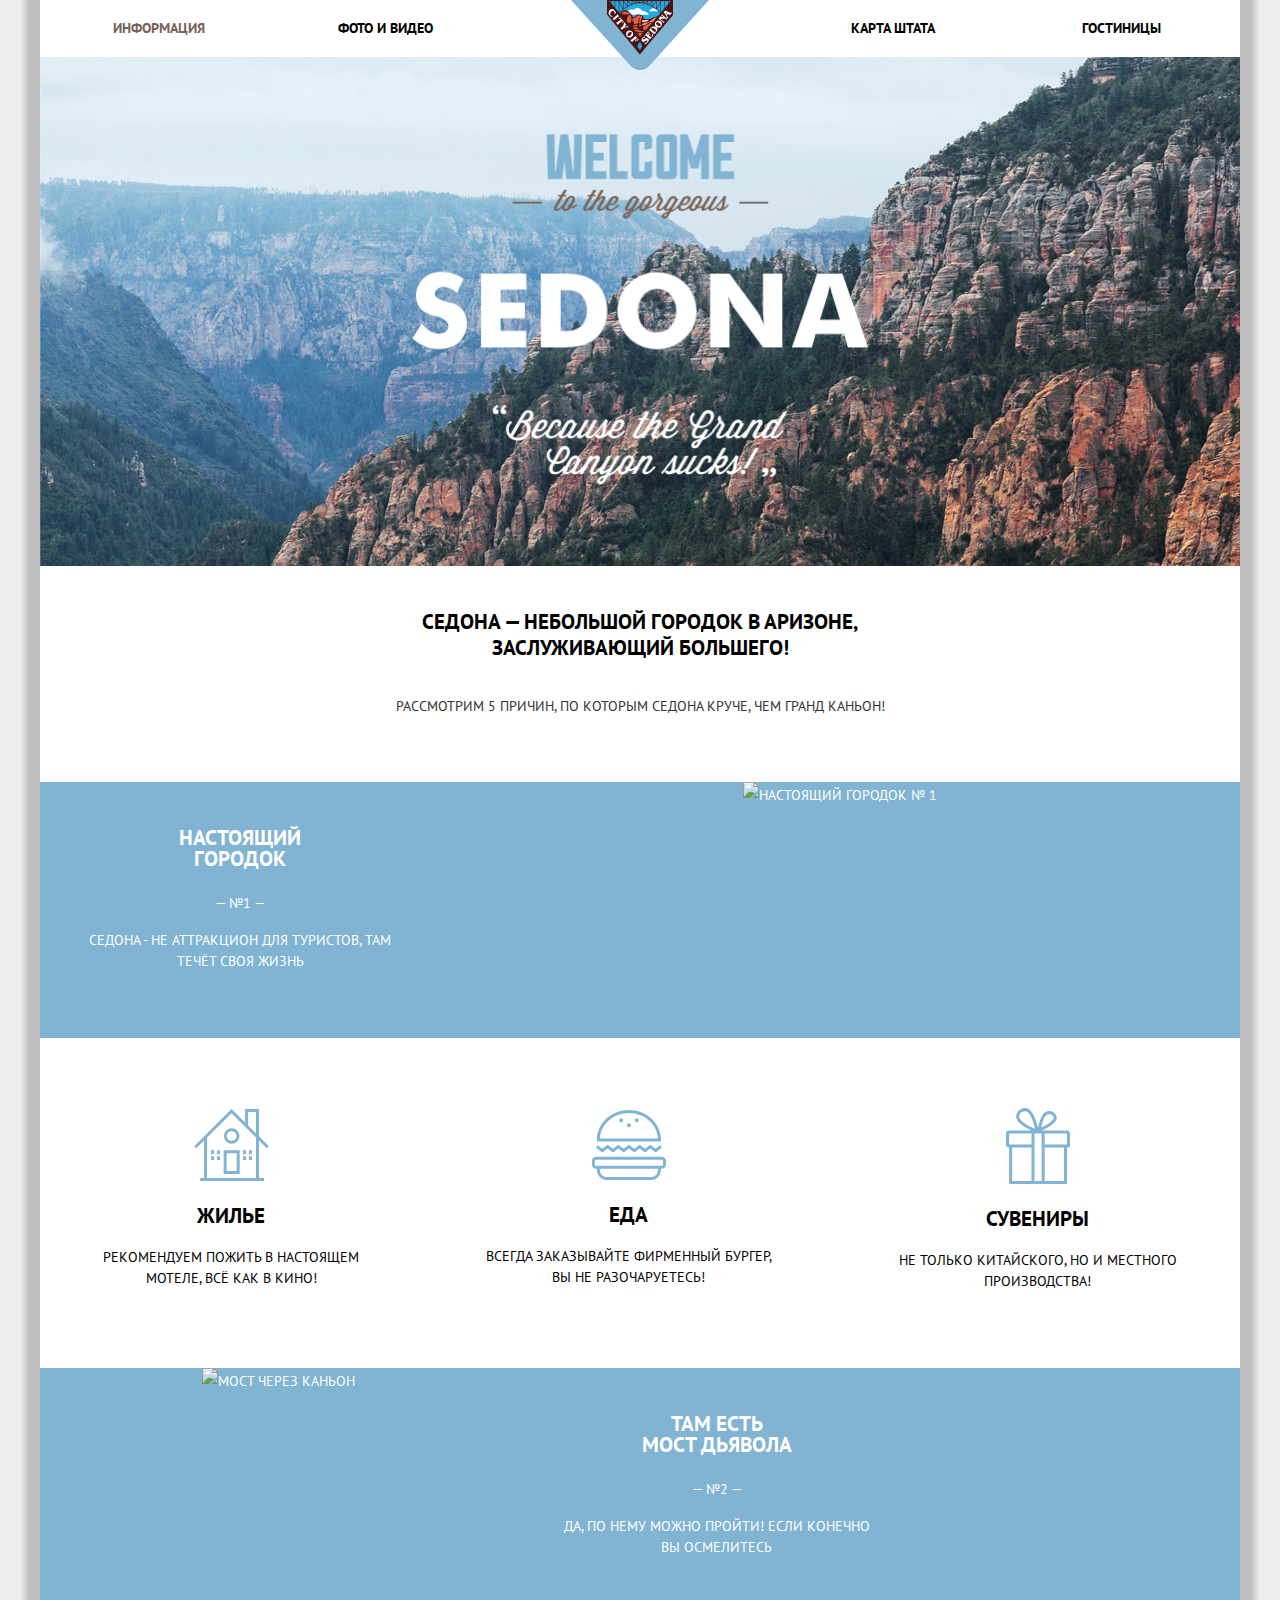
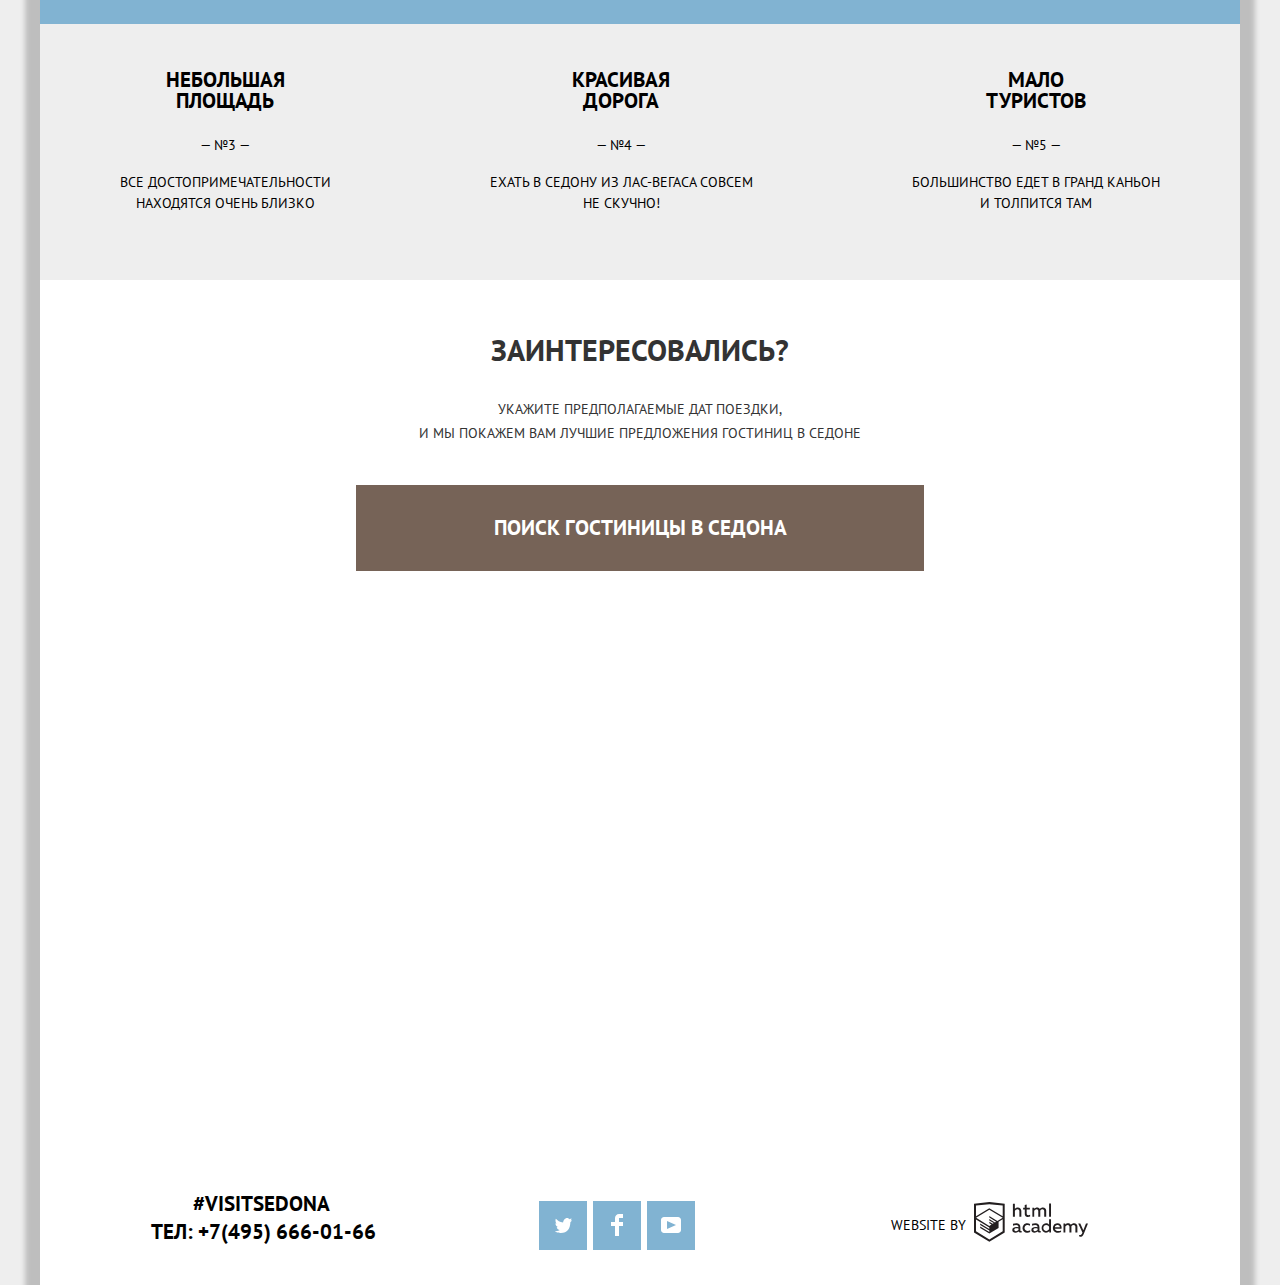
==== commit aa657cfe: "Оживляем интерактивные элементы" ====
--- a/index.html
+++ b/index.html
@@ -45,12 +45,14 @@
     </section>
 
     <section class="reason">
+      <div class="reason-grid">
       <h2 class="reason-h2">
         Седона — небольшой городок в Аризоне, <br>заслуживающий большего!
       </h2>
       <p class="reason-p">
         Рассмотрим 5 причин, по которым Седона круче, чем гранд каньон!
       </p>
+    </div>
     </section>
 
     <div class="features">
@@ -259,9 +261,7 @@
     </svg>
     </button>
       </div>
-
       <button class="button-search" type="submit"><span>Найти</span></button>
-      
       </form>
     
   </section>
--- a/css/style.css
+++ b/css/style.css
@@ -192,20 +192,25 @@
 }
 
 /*Reason*/
-
-.reason {
+.reason-grid {
+  display: grid;
+  height: 216px;
+  width: 1200px;
+  grid-template-columns: 1fr;
+  grid-template-rows: 1fr 1fr;
+  align-items: stretch;
+  justify-items: center;
+}
+
+.reason-h2 {
+  margin:  43px 0px 0px 0px;
   text-align: center;
-  height: 216px;
-  background-color: var(--basic-white);
-}
-
-.reason-h2 {
-  padding: 43px 365px 16px;
 }
 
 .reason-p {
+  text-align: center;
   color: var(--basic-lightblack);
-  padding: 0px 340px 51px;
+  margin:  19px 0px 0px 0px;
 }
 
 /*Features*/
@@ -287,48 +292,33 @@
 /*Interest*/
 
 .div-interest {
-  display: flex;
-  flex-direction: column;
-  flex-wrap: nowrap;
-  align-items: center;
+  display: grid;
+  height: 205px;
   width: 1200px;
-  height: 205px;
+  grid-template-columns: 1fr;
+  grid-template-rows: 1fr 1fr;
+  align-items: stretch;
+  justify-items: center;
   color: var(--basic-lightblack);
-  text-align: center;
-  margin: 58px 0px 0px 0px;
 }
 
 .div-interest h2 {
   font-weight: bold;
   font-size: 30px;
   line-height: 24px;
+  margin:  58px 0px 0px 0px;
+  
 }
 
 .div-interest p {
   line-height: 24px;
-}
-
-.checkhotel:hover {
-  background-color: var(--hover-brown);
-}
-
-.checkhotel:active {
-  background-color: var(--active-brown);
-}
-
-.checkhotel span:hover {
-  background-color: var(--hover-brown);
-}
-
-.checkhotel span:active {
- opacity: 0.3;
+  text-align: center;
 }
 
 .map {
-  height: 475px;
-  background-image: url("../img/map.png");
-}
-
+  width: 1200px;
+  height: 594px;
+}
 /*Footer*/
 
 .main-footer {
@@ -873,19 +863,36 @@
   text-align: center;
 }
 
+.checkhotel:hover {
+  background-color: var(--hover-brown);
+}
+
+.checkhotel:active {
+  background-color: var(--active-brown);
+}
+
+.checkhotel span:hover {
+  background-color: var(--hover-brown);
+}
+
+.checkhotel span:active {
+ opacity: 0.3;
+}
+
 .modal-hotel {
   width: 568px;
   height: 395px; 
   position: absolute;
   left: 316px;
   right: 316px;
-  top: 2245px;
+  top: 2171px;
   margin: auto;
   box-shadow: 0px 7px 15px var(--shadow-modal);
   background-color: var(--basic-white);
-}
-
-.date-check {
+  display: none;
+}
+
+.date-check { 
   width: 459px;
   height: 109px;
   font-weight: bold;
@@ -898,12 +905,31 @@
 
 .date-check input {
   display: flex;
-  min-width: 348px;
+  width: 346px;
   height: 38px;
   border: none;
   background-color: var(--basic-form);
-  margin:  0px 0px 29px 0px;
+  margin:  0px 0px 29px 9px;
   padding:  0px 0px 0px 12px;
+}
+
+input::placeholder {
+  color: var(--basic-black);
+}
+:focus::-webkit-input-placeholder {
+  color: transparent;
+}
+
+:focus::-moz-placeholder {
+  color: transparent;
+}
+
+:focus:-moz-placeholder {
+  color: transparent;
+}
+
+:focus:-ms-input-placeholder {
+  color: transparent;
 }
 
 .date-check input[type="text"] {
@@ -920,7 +946,7 @@
 }
 
 .date-check label {
-  margin: 0px 0px 29px 0px;
+  margin:  0px 0px 29px 0px;
 }
 
 .amounts {
@@ -929,8 +955,9 @@
   font-weight: bold;
   display: flex;
   align-items: center;
-  justify-content: space-between;
+  justify-content: flex-start;
   margin: 0px 55px 54px 55px;
+  position: relative;
 }
 
 .amounts input {
@@ -942,6 +969,21 @@
   text-transform: uppercase;
   font-weight: bold;
 }
+.amounts input:last-of-type {
+  margin:  0px 0px 0px 25px; 
+}
+
+.amounts label {
+  width: 101px;
+  height: 26px;
+}
+
+.amounts label:last-of-type {
+  width: 68px;
+  height: 26px;
+  margin:  0px 0px 0px 35px;
+}
+
 
 .date-check input:hover,
 .amounts input:hover {
@@ -1003,25 +1045,22 @@
 .plus1,
 .minus2,
 .plus2 {
-  position: absolute;
   background-color: inherit;
   border: none;
-}
-
+  position: absolute;
+  display: flex;
+}
 .minus1 {
-  margin:  0px 0px 7px 111px;
-}
-
+  left: 105px;
+}
 .plus1 {
-  margin:  0px 0px -2px 197px;
-}
-
+  left: 186px;
+}
 .minus2 {
-  margin:  0px 0px 7px 348px;
-}
-
+  left: 350px;
+}
 .plus2 {
-  margin:  0px 0px -2px 427px;
+  left: 426px;
 }
 
 .svgplus:hover {
@@ -1030,4 +1069,46 @@
 
 .svgplus:active {
   fill: var(--basic-blue);
-}+}
+
+.modal-show {
+  display: block;
+  animation:  down 1.2s;
+}
+
+.modal-error {
+  animation: shake 0.9s;
+}
+
+/* Animation*/
+
+@keyframes down {
+  from {
+    transform: translateY(-400px);
+  }
+  100% {
+    transform: translateY(0px);
+  }
+}
+
+@keyframes shake {
+  0%,
+  100% {
+    transform: translateX(0);
+  }
+
+  10%,
+  30%,
+  50%,
+  70%,
+  90% {
+    transform: translateX(-15px);
+  }
+
+  20%,
+  40%,
+  60%,
+  80% {
+    transform: translateX(15px);
+  }
+}
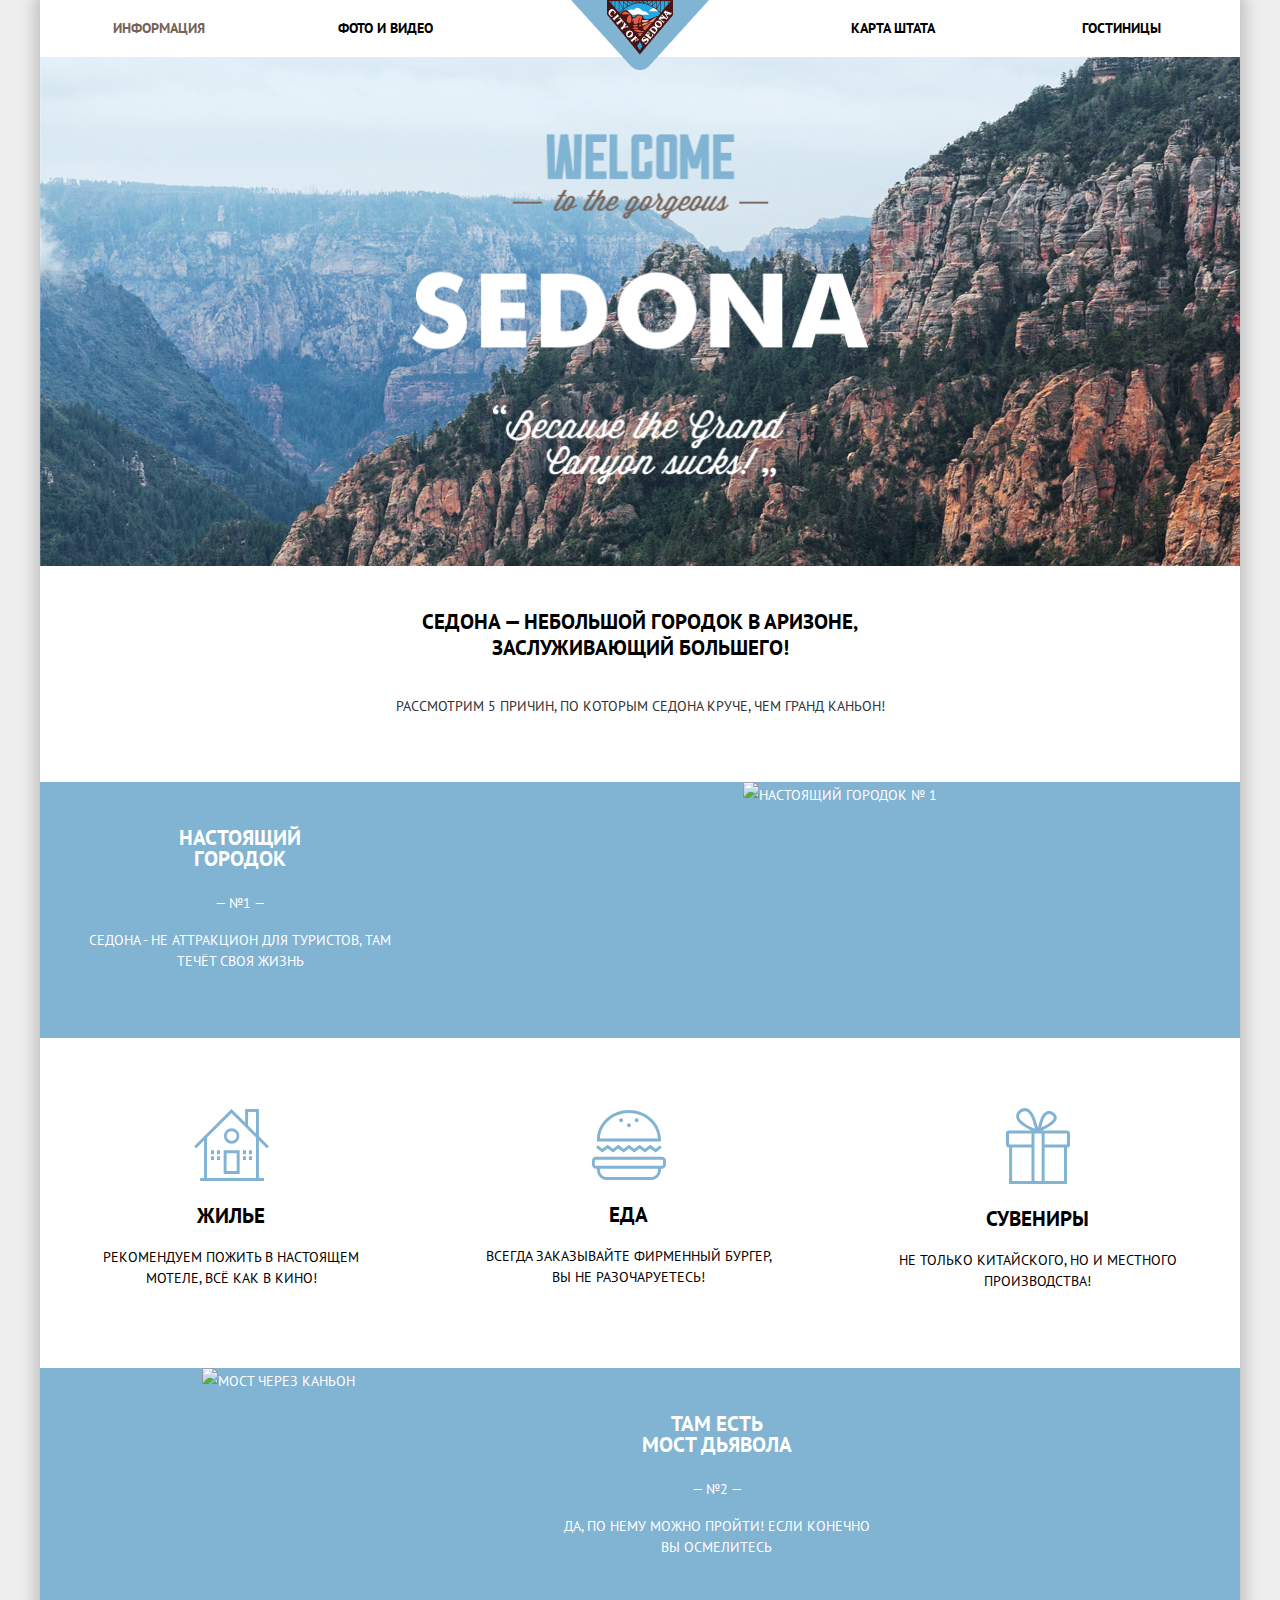
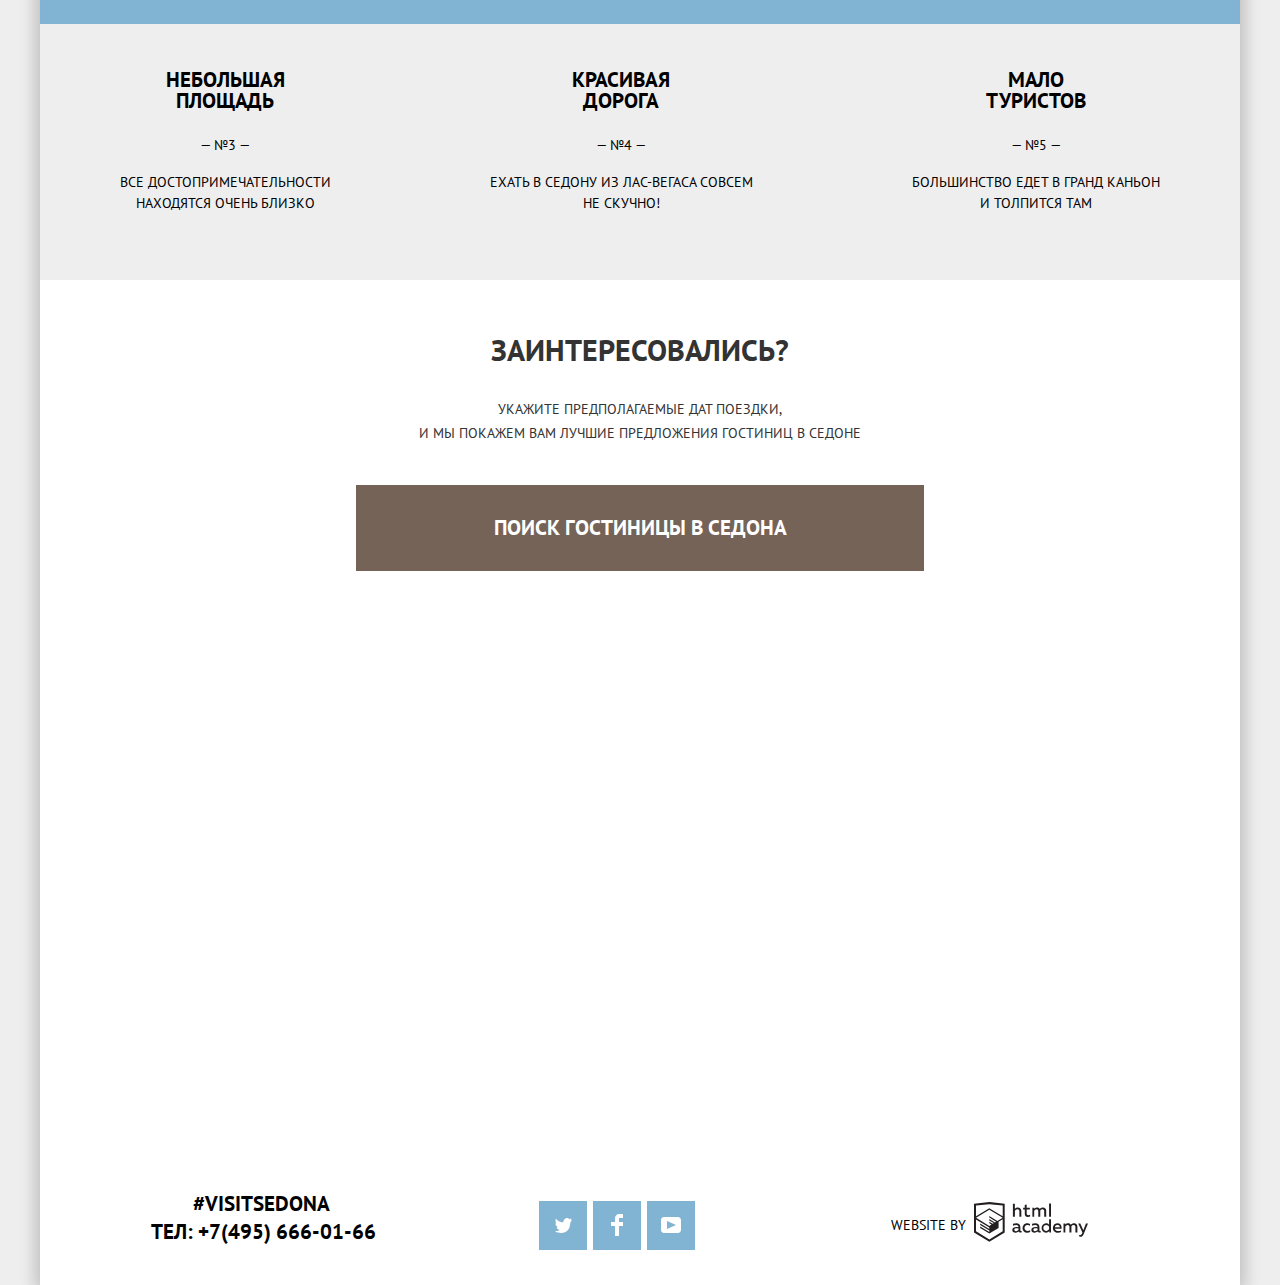
==== commit c25a6868: "Защита личного проекта «Седона»" ====
--- a/index.html
+++ b/index.html
@@ -6,7 +6,7 @@
   <title>Добро пожаловать в г.Седона</title>
   <link rel="stylesheet" href="https://fonts.googleapis.com/css2?family=PT+Sans:wght@400;700&display=swap" />
   <link rel="stylesheet" href="css/normalize.css" />
-  <link rel="stylesheet" href="css/style.css" />
+  <link rel="stylesheet" href="css/ministyle.css" />
 </head>
 
 <body class="page-body">
@@ -177,14 +177,14 @@
       <ul class="contact-list">
         <li class="contact-item">
           <a class="button-visit" href="#">#visitsedona</a><br />
-          <a class="telephone" href="tel:+7495666-01-66">ТЕЛ: +7(495) 666-01-66</a>
+          <a class="telephone" href="tel:+74956660166">ТЕЛ: +7(495) 666-01-66</a>
         </li>
       </ul>
     </section>
     <section class="social-icon">
       <ul class="social-list">
         <li class="style-social">
-          <a class="social-button" href="#">
+          <a class="social-button" aria-label="twitter" href="#">
             <svg width="17" height="16" viewBox="0 0 17 16" fill="none" xmlns="http://www.w3.org/2000/svg">
               <path d="M10.95 1.14409C12.635 0.648089 13.934 1.41409 14.527 2.32309C15.2 2.09209 15.858 1.84209 16.538 1.61509C16.5249 2.30145 16.2117 2.94761 15.681 3.38309C16.366 3.55309 16.985 2.89209 16.985 2.89209C16.816 3.89209 15.979 4.68009 15.422 4.91609C15.191 11.6661 12.247 16.1331 5.34498 15.9981H4.89898C4.48898 15.9981 0.734977 15.5381 0.000976562 14.1111C2.27198 14.3071 3.89398 13.6891 4.69398 12.9341C3.73398 12.6341 2.01498 12.4571 1.71498 9.98409C2.06398 10.0901 2.27898 10.2121 2.90498 10.1031C1.70498 9.24709 0.373977 8.53009 0.447977 6.33009C0.732977 6.65809 1.51498 6.86609 1.78798 6.80209C1.08498 6.56109 -0.182023 3.44209 0.893977 1.85009C2.71198 3.70409 4.62898 5.45609 8.04598 5.62309C8.25398 3.33009 9.18298 1.79309 10.95 1.14409Z" class="svg-icon" fill="white"/>
               </svg>
@@ -192,7 +192,7 @@
         </li>
         <li class="style-social">
           <div class="class">
-          <a class="social-button" href="#">
+          <a class="social-button" aria-label="facebook" href="#">
             <svg width="12" height="22" viewBox="0 0 12 22" fill="none" xmlns="http://www.w3.org/2000/svg">
               <path d="M12 4V0H8C5.79086 0 4 1.79086 4 4V8H0V12H4V22H8V12H12V8H8V4H12Z" class="svg-icon" fill="white"/>
               </svg>
@@ -200,7 +200,7 @@
         </div>
         </li>
         <li class="style-social">
-          <a class="social-button" href="#">
+          <a class="social-button" aria-label="youtube" href="#">
             <svg width="20" height="16" viewBox="0 0 20 16" fill="none" xmlns="http://www.w3.org/2000/svg">
               <path fill-rule="evenodd" class="svg-icon" clip-rule="evenodd" d="M3 0H17C18.65 0 20 1.35 20 3V13C20 14.65 18.65 16 17 16H3C1.35 16 0 14.65 0 13V3C0 1.35 1.35 0 3 0ZM6.027 4.002V11.998L15.014 8L6.027 4.002Z" fill="white"/>
               </svg>    
@@ -210,7 +210,7 @@
     </section>
       <div class="footer-copyright">
       <p class="p-copy">Website by</p>
-        <a class="button-copyright" href="https://htmlacademy.ru/intensive/htmlcss">
+        <a class="button-copyright" aria-label="htmlacademy" href="https://htmlacademy.ru/intensive/htmlcss">
           <svg width="115" height="41" viewBox="0 0 115 41" fill="#fff" xmlns="http://www.w3.org/2000/svg">
             <path fill-rule="evenodd" class="svgfooter" clip-rule="evenodd" d="M15.5197 1.05737H15.3509L0 2.71895V31.4945L15.3509 40.8382L30.7018 31.4945V2.71895L15.5197 1.05737ZM77.0183 2.62185H75.0876V15.7311H77.0183V2.62185ZM40.8619 2.63264V7.76843C41.6131 6.9864 42.6386 6.5436 43.7105 6.53843C44.6823 6.47908 45.6329 6.84495 46.3253 7.54479C47.0177 8.24462 47.3866 9.21244 47.3399 10.2068V15.7634H45.367V10.4658C45.4231 9.94897 45.2754 9.43059 44.9566 9.02553C44.6377 8.62047 44.174 8.36218 43.6683 8.3079H43.3518C42.3456 8.36979 41.4321 8.9295 40.9041 9.80764V15.7634H38.8995V2.63264H40.8619ZM77.0183 31.4837H75.2775V30.0595C74.4828 31.1353 73.23 31.7538 71.9119 31.7211C69.4751 31.5528 67.5825 29.4822 67.5825 26.9845C67.5825 24.4867 69.4751 22.4162 71.9119 22.2479C73.1195 22.2052 74.2818 22.7203 75.0771 23.6505V18.3205H77.0183V31.4837ZM47.0656 30.0595C47.263 30.0515 47.4583 30.0152 47.6459 29.9516V31.3866C47.2482 31.5404 46.826 31.6172 46.4009 31.6132C45.6482 31.6769 44.9394 31.2429 44.639 30.5342C43.7036 31.31 42.5302 31.7227 41.3261 31.6995C39.733 31.6995 38.256 30.804 38.256 28.9482C38.256 26.65 40.3661 25.9379 42.1702 25.9379C42.9402 25.9505 43.707 26.0408 44.4596 26.2076V25.884C44.4596 24.805 43.6578 23.9742 42.1491 23.9742C41.0585 23.9764 39.9804 24.2116 38.9839 24.6647V22.8305C40.0678 22.451 41.204 22.2506 42.3495 22.2371C44.8394 22.2371 46.3693 23.4455 46.3693 26.1753V29.4121C46.3546 29.5668 46.401 29.721 46.4981 29.8406C46.5951 29.9601 46.7349 30.035 46.8862 30.0487H47.0656V30.0595ZM40.2711 28.8403C40.298 29.229 40.4761 29.5905 40.7655 29.844C41.055 30.0974 41.4317 30.2217 41.8115 30.189H41.9275C42.8819 30.1906 43.7973 29.8022 44.4702 29.11V27.5779C43.842 27.4414 43.2026 27.3655 42.5605 27.3513C41.5055 27.3513 40.2817 27.7074 40.2817 28.8403H40.2711ZM56.0229 22.9384C55.1962 22.4632 54.2596 22.2246 53.3115 22.2479H52.9422C51.7332 22.2873 50.5891 22.8166 49.7619 23.7192C48.9347 24.6218 48.4923 25.8236 48.5321 27.06V27.5024C48.6957 30.0004 50.805 31.8921 53.2482 31.7318C54.2519 31.7555 55.2477 31.5452 56.1601 31.1168V29.2718C55.3769 29.7215 54.4945 29.9591 53.5963 29.9624C52.5199 30.0288 51.4963 29.4793 50.9385 28.5356C50.3806 27.5918 50.3806 26.4095 50.9385 25.4658C51.4963 24.522 52.5199 23.9725 53.5963 24.039C54.461 24.0357 55.3066 24.2989 56.0229 24.7942V22.9384ZM66.1514 30.0595C66.3488 30.0515 66.5441 30.0152 66.7317 29.9516V31.3866C66.334 31.5404 65.9118 31.6172 65.4867 31.6132C64.734 31.6769 64.0252 31.2429 63.7248 30.5342C62.7894 31.31 61.616 31.7227 60.4119 31.6995C58.8188 31.6995 57.3417 30.804 57.3417 28.9482C57.3417 26.65 59.4518 25.9379 61.256 25.9379C62.0259 25.9505 62.7928 26.0408 63.5454 26.2076V25.884C63.5454 24.805 62.7436 23.9742 61.2349 23.9742C60.1443 23.9764 59.0662 24.2116 58.0697 24.6647V22.8305C59.1536 22.451 60.2897 22.2506 61.4353 22.2371C63.9252 22.2371 65.455 23.4455 65.455 26.1753V29.4121C65.4404 29.5668 65.4868 29.721 65.5838 29.8406C65.6809 29.9601 65.8207 30.035 65.972 30.0487H66.1514V30.0595ZM59.855 29.8481C59.5632 29.5943 59.3837 29.2311 59.3569 28.8403H59.378C59.378 27.7074 60.5385 27.3513 61.6569 27.3513C62.299 27.3655 62.9383 27.4414 63.5665 27.5779V29.11C62.8937 29.8022 61.9782 30.1906 61.0239 30.189H60.9078C60.5263 30.2247 60.1469 30.1019 59.855 29.8481ZM69.3271 26.9305C69.3271 25.2859 70.6308 23.9526 72.239 23.9526L72.2601 24.0066C73.4742 24.0066 74.5742 24.7382 75.0665 25.8732V28.0311C74.5856 29.1871 73.4673 29.9296 72.239 29.9084C70.6308 29.9084 69.3271 28.5752 69.3271 26.9305ZM83.3486 22.2479C86.8408 22.2479 88.0541 25.1395 87.4844 27.7397H80.922C81.1436 29.3582 82.6839 30.0163 84.2876 30.0163C85.2509 30.0196 86.2027 29.8021 87.0729 29.3797V31.1061C86.0736 31.5421 84.9939 31.7519 83.9078 31.7211C81.2385 31.7211 78.8963 30.189 78.8963 26.9521C78.8362 25.7502 79.2482 24.5736 80.0408 23.6841C80.8334 22.7945 81.9408 22.2658 83.1165 22.2155H83.3486V22.2479ZM80.8693 26.1753C80.9704 24.8237 82.1216 23.8104 83.4436 23.9095H83.4858C84.1064 23.8531 84.7196 24.08 85.1612 24.5295C85.6028 24.979 85.8275 25.6051 85.7752 26.24H80.8693V26.1753ZM89.489 31.4621V22.4961H91.2298V23.575C91.9777 22.7197 93.041 22.2229 94.1628 22.2047C95.2951 22.1328 96.3712 22.7163 96.9482 23.7153C97.7407 22.8335 98.8477 22.3161 100.018 22.2803C100.952 22.2327 101.859 22.6011 102.507 23.2901C103.154 23.9792 103.478 24.9213 103.394 25.8732V31.4837H101.39V25.9271C101.437 25.4734 101.306 25.0191 101.024 24.6647C100.743 24.3104 100.336 24.0852 99.8917 24.039H99.6174C98.7512 24.0941 97.9525 24.536 97.4335 25.2474V31.4837H95.4289V25.9271C95.4728 25.47 95.3357 25.0139 95.0481 24.6611C94.7606 24.3082 94.3467 24.088 93.8991 24.0497H93.6881C92.7466 24.1344 91.8915 24.6449 91.3564 25.4416V31.5161H89.5312L89.489 31.4621ZM113.977 22.4745H111.972L109.324 29.2718L106.306 22.4853H104.196L108.417 31.5484L108.237 32.0016C107.72 33.3611 107.003 34.0516 106.053 34.0516C105.75 34.0548 105.447 34.0112 105.156 33.9221V35.6161C105.536 35.7125 105.926 35.7632 106.317 35.7671C107.646 35.7671 108.902 35.0226 109.851 32.6813L113.977 22.4745ZM52.689 6.78658V3.54974L50.7266 4.01369V6.73264H49.144V8.49132H50.7899V12.9905C50.7231 13.817 51.0244 14.6301 51.61 15.2038C52.1955 15.7775 53.0028 16.0505 53.8073 15.9468C54.5996 15.9535 55.3875 15.8259 56.139 15.5692V13.8429C55.5727 14.0781 54.9672 14.199 54.356 14.199C53.2165 14.199 52.689 13.8105 52.689 12.6237V8.5129H55.8541V6.78658H52.689ZM58.3862 15.7526V6.75421H60.1376V7.83316C60.8811 6.97655 61.9403 6.476 63.0601 6.45211C64.1624 6.38099 65.2146 6.93142 65.8032 7.88711C66.5958 7.00534 67.7028 6.48794 68.8734 6.45211C69.8138 6.41462 70.7233 6.79859 71.364 7.50353C72.0046 8.20846 72.3126 9.16418 72.2073 10.1205V15.7418H70.2028V10.1853C70.2499 9.73151 70.1184 9.27721 69.8373 8.92287C69.5561 8.56853 69.1485 8.34334 68.7046 8.29711H68.4619C67.5957 8.35228 66.797 8.7942 66.278 9.50553V15.7418H64.2734V10.1853C64.3206 9.73151 64.1891 9.27721 63.9079 8.92287C63.6268 8.56853 63.2191 8.34334 62.7752 8.29711H62.5326C61.5911 8.38181 60.736 8.89229 60.2009 9.68895V15.7634H58.3862V15.7526ZM28.6972 30.3033L28.7078 30.2968L28.6972 30.3184V30.3033ZM28.6972 18.3205V30.3033L15.3509 38.4321L2.00459 30.3184V18.5147L15.2876 26.6068V28.0311L6.18257 22.5284V23.9418L15.3404 29.5632V31.0629L6.19312 25.4955V26.9521L15.3509 32.5734L24.5826 26.9197V20.8129L28.6972 18.3205ZM28.7078 16.7776L25.0362 18.9355L23.3482 20.0145L15.3087 15.0837V16.4971L22.156 20.7266L22.0083 20.8237L20.9532 21.4063L15.2876 17.9537V19.3995L19.761 22.1184L18.706 22.8413L15.3298 20.7913V22.2047L17.5454 23.5426L15.2982 24.9021L2.11009 16.864L15.3087 8.72869L28.7078 16.7776ZM15.2876 7.27211L28.7078 15.3534V4.56395L15.3615 3.12895L2.01514 4.56395V15.3534L15.2876 7.27211Z" fill="#231F20"/>
             </svg>
@@ -265,7 +265,7 @@
       </form>
     
   </section>
-<script src="../1529119-sedona-29/js/login.js"></script> 
+<script src="js/minilogin.js"></script> 
   </body>
 
 </html>--- a/css/ministyle.css
+++ b/css/ministyle.css
@@ -0,0 +1 @@
+:root{--basic-white:#ffffff;--basic-black:#000000;--basic-lightblack:#333333;--basic-blue:#81b3d2;--basic-gray:#eeeeee;--basic-brown:#766357;--basic-whitefooter:rgba(255, 255, 255, 0.9);--hover-blue:#669ec0;--active-blue:#5496bd;--special-gray:#f2f2f2;--special-gray2:#cacaca;--special-gray3:#666666;--hover-brown:#604e43;--active-brown:#503e33;--active-logotip:#bdbbbc;--basic-line:#E5E5E5;--basic-toggle:#ababab;--point-toggle:#1c4f80;--active-copyright:#231F20;--box-shadow:rgba(0, 1, 1, 0.2);--shadow-modal:rgba(0, 1, 1, 0.15);--shadow-toggle:rgba(0, 1, 1, 0.2);--basic-form:#F2F2F2;--hover-form:#EBEBEB;--focus-form:#ffffff;--checkbox-disabled:#6a6a6a;--basic-scale:rgba(255, 255, 255, 0.3)}body{width:1200px;height:100%;margin:0 auto;padding:0;text-transform:uppercase;font-family:PT Sans,Arial,sans-serif;font-size:14px;font-weight:400;font-style:normal;line-height:26px;color:var(--basic-black);background-color:var(--basic-white);background-position:center;background-repeat:no-repeat;box-shadow:0 0 15px 5px var(--box-shadow)}a{text-decoration:none}img{max-width:100%;height:auto}.page{background-color:var(--basic-gray)}.visually-hidden{position:absolute;width:1px;height:1px;margin:-1px;border:0;padding:0;white-space:nowrap;clip-path:inset(100%);clip:rect(0 0 0 0);overflow:hidden}.contact-list,.features-list-block1,.features-list-block2,.features-list-block3,.features-list-block4,.filter-ul,.list-hotel,.site-navigation,.social-list{list-style:none;margin:0;padding:0}.button-visit,.catalog-h3,.reason-h2,.telephone{color:var(--basic-black);font-weight:700;font-size:21px}.main-header{width:1200px;margin:0 auto;padding:0}.site-navigation{display:flex;flex-direction:row;flex-wrap:wrap;justify-content:flex-start;align-items:center;min-height:56px}.style-nav1{margin-left:73px}.style-nav2{margin-left:133px;margin-right:209px}.style-nav3{margin-left:209px;margin-right:147px}.logo1{height:0}.logo-div{position:relative;height:70px;padding-left:531px;z-index:1}.nav-link{font-weight:700;color:var(--basic-black)}.site-navigation .active{color:var(--basic-brown)}.nav-link:hover{color:var(--basic-blue)}.nav-link:active{opacity:.3}.container{width:1200px;margin:0 auto;padding:0}.welcome1{width:1200px;height:auto;background-image:url(../img/contur.png),url(../img/photo.jpg);background-size:auto;background-repeat:no-repeat;background-position:bottom}.img-welcome{display:block;margin:0 auto;padding-top:78px;padding-bottom:81px}.reason-grid{display:grid;height:216px;width:1200px;grid-template-columns:1fr;grid-template-rows:1fr 1fr;align-items:stretch;justify-items:center}.reason-h2{margin:43px 0 0 0;text-align:center}.reason-p{text-align:center;color:var(--basic-lightblack);margin:19px 0 0 0}.features-list-block1{display:flex;flex-direction:column;justify-content:space-between;flex-wrap:wrap;height:256px;background-color:var(--basic-blue);color:var(--basic-white)}.features-item1{width:400px;height:256px;text-align:center}.features-h3{font-weight:700;font-size:21px;line-height:21px;padding-top:24px}.features .pclass{padding-bottom:54px;line-height:21px}.pclass{font-size:14px;font-weight:400;line-height:21px}.features-list-block2{display:flex;justify-content:space-around;height:330px;text-align:center}.features-list-block2{display:flex;justify-content:space-around;align-items:center}.features-item2{padding-top:60px}.features-block2{font-weight:700;font-size:21px;line-height:21px}.features-list-block3{display:flex;flex-direction:column;justify-content:space-between;flex-wrap:wrap;height:256px;background-color:var(--basic-blue);color:var(--basic-white);text-align:center}.features-list-block4{display:flex;justify-content:space-around;background-color:var(--basic-gray);height:256px;text-align:center}.div-interest{display:grid;height:205px;width:1200px;grid-template-columns:1fr;grid-template-rows:1fr 1fr;align-items:stretch;justify-items:center;color:var(--basic-lightblack)}.div-interest h2{font-weight:700;font-size:30px;line-height:24px;margin:58px 0 0 0}.div-interest p{line-height:24px;text-align:center}.map{width:1200px;height:594px}.main-footer{width:1200px;height:120px;background-color:var(--basic-whitefooter);margin:0 auto;padding:0;display:flex;flex-direction:row;flex-wrap:nowrap;justify-content:flex-start;align-items:center}.contact-list{margin-top:23px;margin-bottom:36px}.button-visit{margin-left:153px}.telephone{margin-left:111px}.social-list{display:flex;flex-direction:row;align-items:center;margin-left:163px;margin-right:190px}.style-social{display:flex;flex-direction:row;width:48px;height:49px;background-color:var(--basic-blue);margin-right:6px;justify-content:center;align-items:center}.social-button{display:flex;align-items:center}.footer-copyright{display:flex;flex-direction:row;justify-content:flex-end;align-items:center}.p-copy{margin-right:8px}.style-social:hover{background-color:var(--hover-blue)}.style-social:active{background-color:var(--active-blue)}.svgfooter:hover{fill:var(--active-blue)}.svgfooter:active{fill:var(--active-copyright);opacity:.3}.svg-icon:active{opacity:.3}.page-catalog{background-color:var(--basic-white)}hr{height:1px;background-color:var(--basic-line);border:none}.filter{display:flex;flex-direction:row;justify-content:flex-start;align-items:flex-start;flex-wrap:nowrap;width:1200px;height:217px;background-image:url(../img/catalog.jpg)}.filter-item{border:none;padding:0;margin:0;padding:0;margin:27px 0 0 73px}.filter legend{font-weight:700;font-size:16px;line-height:21px;color:var(--basic-white);padding:0 0 24px 0}.filter-ul{display:flex;flex-direction:column;flex-wrap:nowrap;min-width:136px;height:161px;color:var(--basic-white);line-height:21px}.filter-option{display:flex;justify-content:flex-start;padding-bottom:24px;width:136px;height:23px}.filter-option label{display:block;position:relative;cursor:pointer;user-select:none;padding:0 0 0 42px}.filter-input-checkbox+label::before{content:"";position:absolute;width:23px;height:23px;border:2px solid var(--basic-white);border-radius:3px;top:0;left:0}.filter-input-checkbox:checked+label::after{content:"";position:absolute;width:22px;height:17px;top:2px;left:5px;background-image:url(../img/arrow-filter.svg);background-repeat:no-repeat;background-position:0 0}.filter-input-checkbox:disabled{color:var(--checkbox-disabled)}.filter-range{width:317px;margin:27px 0 32px 400px;color:var(--basic-white);text-transform:uppercase}.filter-range-title{margin-bottom:9px;font-weight:600;font-size:16px;line-height:21px;color:var(--basic-white)}.price-controls{position:relative;height:36px;margin-bottom:20px;font-size:0;border:2px solid var(--basic-white);border-radius:2px;color:var(--basic-white)}.price-controls::after{content:"";position:absolute;top:50%;left:50%;width:2px;height:22px;background:var(--basic-white);transform:translate(-50%,-50%)}.price-controls label{display:inline-block;font-size:14px;line-height:38px;vertical-align:top;cursor:pointer}.price-controls .max-price,.price-controls .min-price{width:90px;padding-left:65px}.price-controls input{width:50px;margin:0;color:inherit;font:inherit;background:0 0;border:none}.range-controls{position:relative;margin-bottom:32px}.range-controls .scale{height:2px;background:var(--basic-scale)}.range-controls .bar{width:80%;height:2px;background:var(--basic-white)}.range-toggle{position:absolute;top:-9px;width:4px;height:4px;background:var(--basic-toggle);border:8px solid var(--basic-white);border-radius:50%;box-shadow:0 2px 1px 0 var(--shadow-toggle);cursor:pointer}.range-toggle:hover{background:var(--point-toggle)}.range-toggle-min{left:0}.range-toggle-max{left:80%}.range-toggle-max:hover,.range-toggle-min:hover{transform:scale(1.2)}.btn-transparent{display:block;margin:0 auto;padding:6px 35px;font-size:14px;line-height:20px;color:var(--basic-white);text-transform:uppercase;background:0 0;border:2px solid var(--basic-white);border-radius:2px;cursor:pointer}.btn-transparent:hover{color:var(--basic-black);background:var(--basic-white)}.price-type{width:1200px;min-height:86px;display:flex;flex-direction:row;flex-wrap:nowrap;justify-content:flex-start;align-items:center;text-transform:uppercase;border:none}.catalog-h3{margin-left:73px;margin-right:46px}.sorting span{margin-right:40px;font-size:12px;line-height:18px;width:75px}.button1{margin-right:32px;font-size:12px;line-height:18px;min-width:49px;background-color:var(--basic-white)}.button2{margin-right:33px;text-transform:uppercase;min-width:49px;font-size:12px;line-height:18px;background-color:var(--basic-white)}.button3{min-width:76px;font-size:12px;line-height:18px;background-color:var(--basic-white);text-align:center;margin:0}.button2,.button3{border-bottom:1px dashed var(--basic-blue);opacity:.3}.button1{color:var(--basic-blue)}.button2:hover,.button3:hover{color:var(--basic-blue);opacity:1}.button1:active,.button2:active,.button3:active{color:var(--basic-black)}.arrows{display:flex;position:relative;margin-left:503px;margin-right:73px}.down,.up{background-color:var(--basic-white);border:none;padding-right:6px}.svgitem:hover{fill:var(--basic-black)}.svgitem:active{fill:var(--basic-blue)}.item-hotel{display:flex;flex-direction:row;min-height:150px;min-width:1200px}.imghotel{margin:30px 29px 0 73px;min-width:135px;min-height:90px}.texthotel{display:flex;flex-direction:column;margin:0 522px 0 0}.texthotel .hotel-h3{padding-bottom:7px}.hotel-list{min-width:240px;min-height:26px;font-weight:700;font-size:21px;margin:24px 0 0 0}.pclasshotel{margin:0;padding:7px 0 15px 0}.detail{margin:0}.bookingtext,.detailtext{font-weight:700;line-height:21px;color:var(--basic-white);text-transform:uppercase;border:none}.detailtext{background-color:var(--basic-blue);width:110px;height:27px;margin-right:6px}.bookingtext{background-color:var(--basic-brown);width:142px;height:27px}.star-raiting{display:flex;flex-wrap:wrap;justify-content:flex-end;align-items:flex-start;width:120px;height:150px;padding-top:29px}.star{padding-left:5px}.star:last-child{padding-left:0}.raiting{width:110px;height:27px;background-color:var(--special-gray);text-align:center;padding-top:5px;text-decoration:none;line-height:21px;color:var(--special-gray3)}.hotel-list:hover{color:var(--basic-blue)}.hotel-list:active{color:var(--basic-black);opacity:.3}.detailtext:hover{background-color:var(--hover-blue)}.detailtext:active{background-color:var(--active-blue)}.detailtext span:active{opacity:.3}.bookingtext:hover{background-color:var(--hover-brown)}.bookingtext:active{background-color:var(--active-brown)}.bookingtext span:active{opacity:.3}.checkhotel{display:flex;justify-content:center;align-items:center;width:568px;height:86px;background-color:var(--basic-brown);margin:0 auto;color:var(--basic-white);text-transform:uppercase;font-size:21px;font-weight:700;border:none;text-align:center}.checkhotel:hover{background-color:var(--hover-brown)}.checkhotel:active{background-color:var(--active-brown)}.checkhotel span:hover{background-color:var(--hover-brown)}.checkhotel span:active{opacity:.3}.modal-hotel{width:568px;height:395px;position:absolute;left:316px;right:316px;top:2171px;margin:auto;box-shadow:0 7px 15px var(--shadow-modal);background-color:var(--basic-white);display:none}.date-check{width:459px;height:109px;font-weight:700;display:flex;justify-content:space-between;align-items:center;flex-wrap:wrap;padding:55px 55px 29px 55px}.date-check input{display:flex;width:346px;height:38px;border:none;background-color:var(--basic-form);margin:0 0 29px 9px;padding:0 0 0 12px}input::placeholder{color:var(--basic-black)}:focus::-webkit-input-placeholder{color:transparent}:focus::-moz-placeholder{color:transparent}:focus:-moz-placeholder{color:transparent}:focus:-ms-input-placeholder{color:transparent}.date-check input[type=text]{font-weight:700;text-transform:uppercase}.date-check input:hover{background-color:var(--basic-form)}.date-check input:active{background-color:var(--basic-form)}.date-check label{margin:0 0 29px 0}.amounts{width:459px;min-height:36px;font-weight:700;display:flex;align-items:center;justify-content:flex-start;margin:0 55px 54px 55px;position:relative}.amounts input{width:114px;height:38px;border:none;background-color:var(--basic-form);text-align:center;text-transform:uppercase;font-weight:700}.amounts input:last-of-type{margin:0 0 0 25px}.amounts label{width:101px;height:26px}.amounts label:last-of-type{width:68px;height:26px;margin:0 0 0 35px}.amounts input:hover,.date-check input:hover{background-color:var(--hover-form)}.amount input:focus,.date-check input:focus{background-color:var(--focus-form)}.button-search{min-width:458px;height:58px;background-color:var(--basic-blue);font-weight:700;font-size:21px;color:var(--basic-white);text-align:center;text-transform:uppercase;margin:0 55px 55px 55px;border:none}.calendar{position:absolute;margin:0 0 68px 420px;border:none;background-color:inherit}.calendar1{position:absolute;margin:0 0 -65px 420px;border:none;background-color:inherit}.svg-calendar:hover{fill:var(--basic-black)}.svg-calendar:active{fill:var(--basic-blue)}.button-search:hover{background-color:var(--hover-blue)}.button-search:active{background-color:var(--active-blue)}.button-search span:active{opacity:.3}.minus1,.minus2,.plus1,.plus2{background-color:inherit;border:none;position:absolute;display:flex}.minus1{left:105px}.plus1{left:186px}.minus2{left:350px}.plus2{left:426px}.svgplus:hover{fill:var(--basic-black)}.svgplus:active{fill:var(--basic-blue)}.modal-show{display:block;animation:down 1.2s}.modal-error{animation:shake .9s}@keyframes down{from{transform:translateY(-400px)}100%{transform:translateY(0)}}@keyframes shake{0%,100%{transform:translateX(0)}10%,30%,50%,70%,90%{transform:translateX(-15px)}20%,40%,60%,80%{transform:translateX(15px)}}